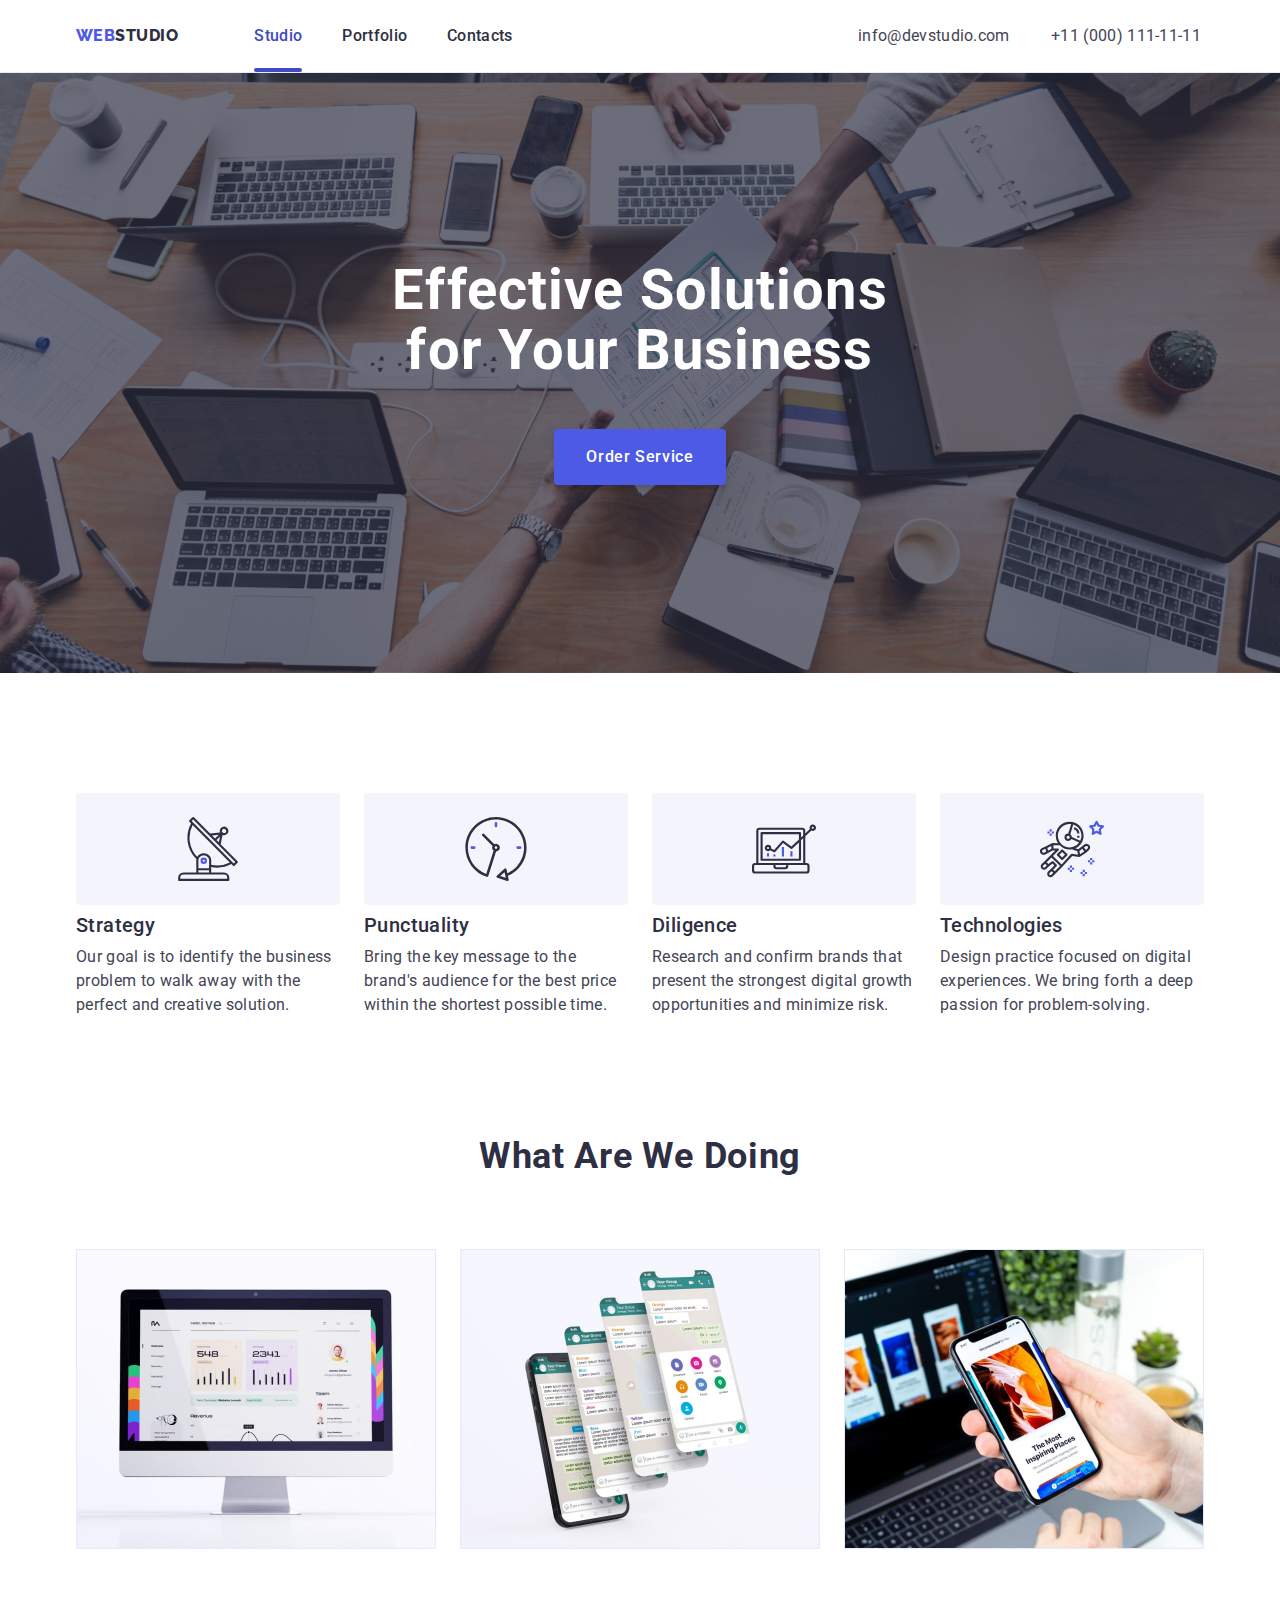
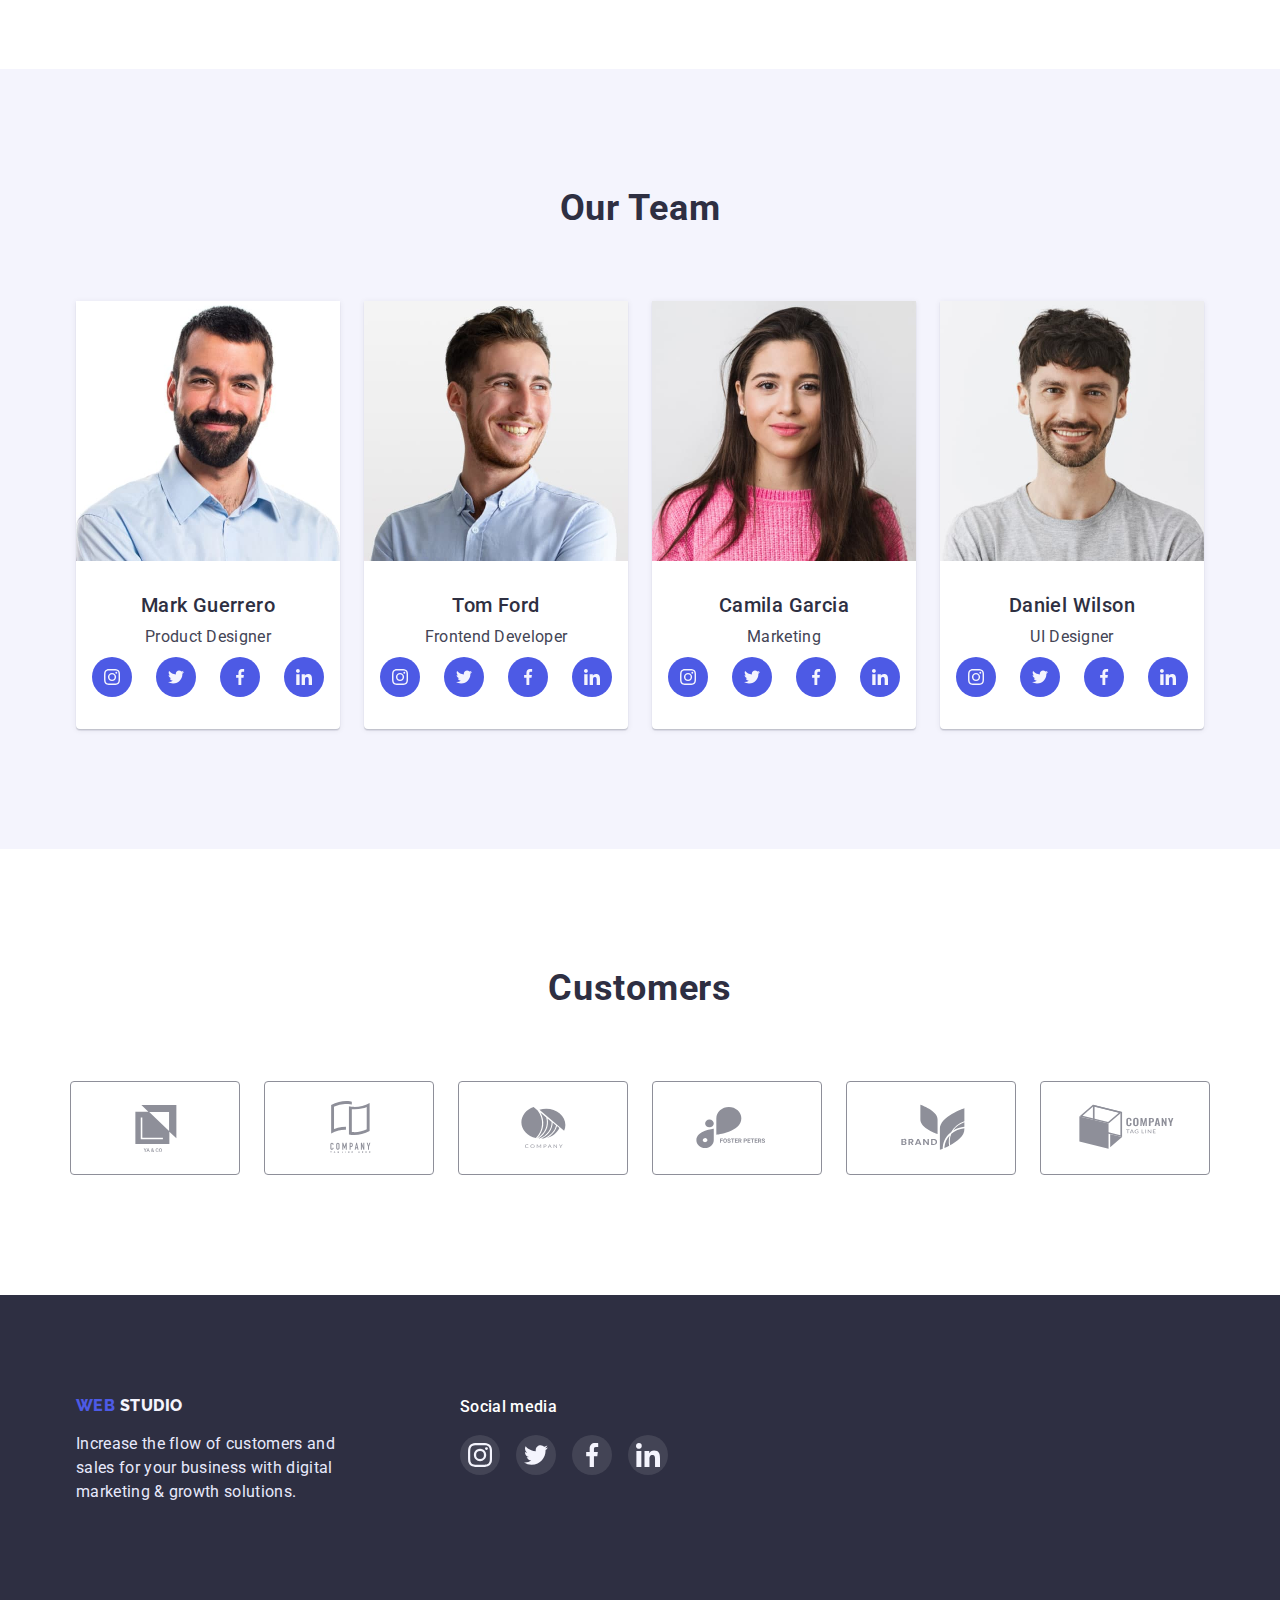
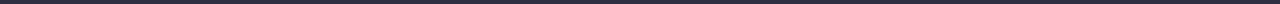
==== index.html @ ffbf8b10 "Initial commit" ====
<!DOCTYPE html>
<html lang="en">
  <head>
    <meta charset="UTF-8" />
    <meta http-equiv="X-UA-Compatible" content="IE=edge" />
    <meta name="viewport" content="width=device-width, initial-scale=1.0" />
    <link
      rel="stylesheet"
      href="https://cdnjs.cloudflare.com/ajax/libs/modern-normalize/1.1.0/modern-normalize.min.css"
    />
    <link rel="stylesheet" href="./css/style.css" />
    <link rel="preconnect" href="https://fonts.googleapis.com" />
    <link rel="preconnect" href="https://fonts.gstatic.com" crossorigin />
    <link
      href="https://fonts.googleapis.com/css2?family=Raleway:ital,wght@0,100;0,200;0,300;0,400;0,500;0,600;0,700;0,800;0,900;1,100;1,200;1,300;1,400;1,500;1,600;1,700;1,800;1,900&display=swap"
      rel="stylesheet"
    />
    <link
      href="https://fonts.googleapis.com/css2?family=Roboto:ital,wght@0,100;0,300;0,400;0,500;0,700;0,900;1,100;1,300;1,400;1,500;1,700;1,900&display=swap"
      rel="stylesheet"
    />
    <title>Site</title>
  </head>

  <body>
    <!-- Header -->
    <header class="header">
      <div class="container nav-address">
        <nav class="menu-nav">
          <a class="logo" href="./index.html">Web<span class="studio-header">Studio</span></a>
          <ul class="list navigation">
            <li><a class="navigation-link current" href="./index.html">Studio</a></li>
            <li>
              <a class="navigation-link" href="./portfolio.html">Portfolio</a>
            </li>
            <li><a class="navigation-link" href="">Contacts</a></li>
          </ul>
        </nav>
        <address class="address">
          <ul class="navigation">
            <li>
              <a class="address-link" href="mailto:info@devstudio.com">info@devstudio.com</a>
            </li>
            <li>
              <a class="address-link" href="tel:+110001111111">+11 (000) 111-11-11</a>
            </li>
          </ul>
        </address>
      </div>
    </header>
    <!-- Main -->
    <main>
      <section class="hero">
        <div class="title-content">
          <h1 class="hero-title">Effective Solutions for Your Business</h1>
          <button class="button-studio" type="button" data-modal-open>Order Service</button>
        </div>
      </section>
      <section class="futures section">
        <div class="container">
          <ul class="future-flex">
            <li class="future-item">
              <div class="future-icon">
                <svg class="future-icon-item" width="64" height="64">
                  <use href="./img/icons.svg#icon-antenna"></use>
                </svg>
              </div>
              <h3 class="future-title">Strategy</h3>
              <p class="future-text">
                Our goal is to identify the business problem to walk away with the perfect and
                creative solution.
              </p>
            </li>
            <li class="future-item">
              <div class="future-icon">
                <svg class="future-icin-item" width="64" height="64">
                  <use href="./img/icons.svg#icon-clock"></use>
                </svg>
              </div>
              <h3 class="future-title">Punctuality</h3>
              <p class="future-text">
                Bring the key message to the brand's audience for the best price within the shortest
                possible time.
              </p>
            </li>
            <li class="future-item">
              <div class="future-icon">
                <svg class="future-icin-item" width="64" height="64">
                  <use href="./img/icons.svg#icon-diagram"></use>
                </svg>
              </div>
              <h3 class="future-title">Diligence</h3>
              <p class="future-text">
                Research and confirm brands that present the strongest digital growth opportunities
                and minimize risk.
              </p>
            </li>
            <li class="future-item">
              <div class="future-icon">
                <svg class="future-icin-item" width="64" height="64">
                  <use href="./img/icons.svg#icon-astronaut"></use>
                </svg>
              </div>
              <h3 class="future-title">Technologies</h3>
              <p class="future-text">
                Design practice focused on digital experiences. We bring forth a deep passion for
                problem-solving.
              </p>
            </li>
          </ul>
        </div>
      </section>
      <section class="about section">
        <div class="container">
          <h2 class="section-title-about">What are we doing</h2>
          <ul class="future-flex">
            <li class="future-flex-content">
              <img width="360" src="./img/monitor.jpg" alt="monitor" />
            </li>
            <li class="future-flex-content">
              <img width="360" src="./img/phone.jpg" alt="phone with screens" />
            </li>
            <li class="future-flex-content">
              <img width="360" src="./img/phone2.jpg" alt="phone on the background of a laptop" />
            </li>
          </ul>
        </div>
      </section>
      <section class="taem section">
        <div class="container">
          <h2 class="section-title-team">Our Team</h2>
          <ul class="future-flex-team">
            <li class="taem-item">
              <img width="264" src="./img/MarkGuerrero.jpg" alt="Photo of Mark Guerrero" />
              <div class="team-item-text">
                <h3 class="team-name">Mark Guerrero</h3>
                <p class="team-text">Product Designer</p>
                <ul class="social-list-icons">
                  <li>
                    <a class="social-link-icon" href="">
                      <svg class="team-icon-item" width="16" height="16">
                        <use href="./img/icons.svg#icon-instagram"></use>
                      </svg>
                    </a>
                  </li>
                  <li>
                    <a class="social-link-icon" href="">
                      <svg class="team-icon-item" width="16" height="16">
                        <use href="./img/icons.svg#icon-twitter"></use>
                      </svg>
                    </a>
                  </li>
                  <li>
                    <a class="social-link-icon" href="">
                      <svg class="team-icon-item" width="16" height="16">
                        <use href="./img/icons.svg#icon-facebook"></use>
                      </svg>
                    </a>
                  </li>
                  <li>
                    <a class="social-link-icon" href="">
                      <svg class="team-icon-item" width="16" height="16">
                        <use href="./img/icons.svg#icon-linkedin"></use>
                      </svg>
                    </a>
                  </li>
                </ul>
              </div>
            </li>
            <li class="taem-item">
              <img width="264" src="./img/TomFord.jpg" alt="Photo of Tom Ford" />
              <div class="team-item-text">
                <h3 class="team-name">Tom Ford</h3>
                <p class="team-text">Frontend Developer</p>
                <ul class="social-list-icons">
                  <li>
                    <a class="social-link-icon" href="">
                      <svg class="team-icon-item" width="16" height="16">
                        <use href="./img/icons.svg#icon-instagram"></use>
                      </svg>
                    </a>
                  </li>
                  <li>
                    <a class="social-link-icon" href="">
                      <svg class="team-icon-item" width="16" height="16">
                        <use href="./img/icons.svg#icon-twitter"></use>
                      </svg>
                    </a>
                  </li>
                  <li>
                    <a class="social-link-icon" href="">
                      <svg class="team-icon-item" width="16" height="16">
                        <use href="./img/icons.svg#icon-facebook"></use>
                      </svg>
                    </a>
                  </li>
                  <li>
                    <a class="social-link-icon" href="">
                      <svg class="team-icon-item" width="16" height="16">
                        <use href="./img/icons.svg#icon-linkedin"></use>
                      </svg>
                    </a>
                  </li>
                </ul>
              </div>
            </li>
            <li class="taem-item">
              <img width="264" src="./img/CamilaGarcia.jpg" alt="Photo of Camila Garcia" />
              <div class="team-item-text">
                <h3 class="team-name">Camila Garcia</h3>
                <p class="team-text">Marketing</p>
                <ul class="social-list-icons">
                  <li>
                    <a class="social-link-icon" href="">
                      <svg class="team-icon-item" width="16" height="16">
                        <use href="./img/icons.svg#icon-instagram"></use>
                      </svg>
                    </a>
                  </li>
                  <li>
                    <a class="social-link-icon" href="">
                      <svg class="team-icon-item" width="16" height="16">
                        <use href="./img/icons.svg#icon-twitter"></use>
                      </svg>
                    </a>
                  </li>
                  <li>
                    <a class="social-link-icon" href="">
                      <svg class="team-icon-item" width="16" height="16">
                        <use href="./img/icons.svg#icon-facebook"></use>
                      </svg>
                    </a>
                  </li>
                  <li>
                    <a class="social-link-icon" href="">
                      <svg class="team-icon-item" width="16" height="16">
                        <use href="./img/icons.svg#icon-linkedin"></use>
                      </svg>
                    </a>
                  </li>
                </ul>
              </div>
            </li>
            <li class="taem-item">
              <img width="264" src="./img/DanielWilson.jpg" alt="Photo of Daniel Wilson" />
              <div class="team-item-text">
                <h3 class="team-name">Daniel Wilson</h3>
                <p class="team-text">UI Designer</p>
                <ul class="social-list-icons">
                  <li>
                    <a class="social-link-icon" href="">
                      <svg class="team-icon-item" width="16" height="16">
                        <use href="./img/icons.svg#icon-instagram"></use>
                      </svg>
                    </a>
                  </li>
                  <li>
                    <a class="social-link-icon" href="">
                      <svg class="team-icon-item" width="16" height="16">
                        <use href="./img/icons.svg#icon-twitter"></use>
                      </svg>
                    </a>
                  </li>
                  <li>
                    <a class="social-link-icon" href="">
                      <svg class="team-icon-item" width="16" height="16">
                        <use href="./img/icons.svg#icon-facebook"></use>
                      </svg>
                    </a>
                  </li>
                  <li>
                    <a class="social-link-icon" href="">
                      <svg class="team-icon-item" width="16" height="16">
                        <use href="./img/icons.svg#icon-linkedin"></use>
                      </svg>
                    </a>
                  </li>
                </ul>
              </div>
            </li>
          </ul>
        </div>
      </section>
      <section class="section">
        <h2 class="section-title-about">Customers</h2>
        <div class="container">
          <ul class="company-list">
            <li class="company-block">
              <a class="company-link" href="" target="_blank">
                <svg class="company-item" width="104" height="56">
                  <use href="./img/icons.svg#icon-ya-co"></use>
                </svg>
              </a>
            </li>
            <li class="company-block">
              <a class="company-link" href="" target="_blank">
                <svg class="company-item" width="104" height="56">
                  <use href="./img/icons.svg#icon-tagline-here"></use>
                </svg>
              </a>
            </li>
            <li class="company-block">
              <a class="company-link" href="" target="_blank">
                <svg class="company-item" width="104" height="56">
                  <use href="./img/icons.svg#icon-company"></use>
                </svg>
              </a>
            </li>
            <li class="company-block">
              <a class="company-link" href="" target="_blank">
                <svg class="company-item" width="104" height="56">
                  <use href="./img/icons.svg#icon-foster-peters"></use>
                </svg>
              </a>
            </li>
            <li class="company-block">
              <a class="company-link" href="" target="_blank">
                <svg class="company-item" width="104" height="56">
                  <use href="./img/icons.svg#icon-brand"></use>
                </svg>
              </a>
            </li>
            <li class="company-block">
              <a class="company-link" href="" target="_blank">
                <svg class="company-item" width="104" height="56">
                  <use href="./img/icons.svg#icon-tag-line"></use>
                </svg>
              </a>
            </li>
          </ul>
        </div>
      </section>
    </main>
    <!-- Footer -->
    <footer class="footer">
      <div class="container footer-content">
        <div>
          <a class="logo-fotter" href="./index.html"
            >Web <span class="studio-footer">Studio</span></a
          >
          <p class="footer-text">
            Increase the flow of customers and sales for your business with digital marketing &
            growth solutions.
          </p>
        </div>
        <div>
          <h3 class="footer-social-text">Social media</h3>
          <ul class="footer-social-list">
            <li class="footer-social-block">
              <a class="footer-social-link" href="">
                <svg class="fotter-social-icon" width="24" height="24">
                  <use href="./img/icons.svg#icon-instagram"></use>
                </svg>
              </a>
            </li>
            <li class="footer-social-block">
              <a class="footer-social-link" href="">
                <svg class="fotter-social-icon" width="24" height="24">
                  <use href="./img/icons.svg#icon-twitter"></use>
                </svg>
              </a>
            </li>
            <li class="footer-social-block">
              <a class="footer-social-link" href="">
                <svg class="fotter-social-icon" width="24" height="24">
                  <use href="./img/icons.svg#icon-facebook"></use>
                </svg>
              </a>
            </li>
            <li class="footer-social-block">
              <a class="footer-social-link" href="">
                <svg class="fotter-social-icon" width="24" height="24">
                  <use href="./img/icons.svg#icon-linkedin"></use>
                </svg>
              </a>
            </li>
          </ul>
        </div>
      </div>
    </footer>
    <div class="backdrop is-hidden" data-modal>
      <div class="modal">
        <button class="modal-btn" type="button" data-modal-close>
          <svg class="modal-icon" width="8" height="8">
            <use href="./img/icons.svg#icon-close"></use>
          </svg>
        </button>
      </div>
    </div>
    <script src="./js/modal.js"></script>
  </body>
</html>
---- css/style.css ----
/* general */
:root {
    --backround-color: #ffffff;
    --logo-color : #4D5AE5;
    --address-future-text-color: #434455;
    --future-title-color: #2E2F42;
    --section-team-color: #F4F4FD;
    --team-name-color: #2E2F42;
    --team-text-color: #434455;
    --footer-text-color: #E7E9FC;
    --portfolio-title-color: #2E2F42;
    --portfolio-text-color: #434455;
    --navigation-link-color: #2E2F42;
    --hero-title-color: #ffffff;
    --accent-color: #404BBF;
    --active-portfolio-border-color: #F4F4FD;
    --portfolio-text-border-color: #E7E9FC;
}


h1,h2,h3,p {
    margin-top: 0;
    margin-bottom: 0;
}

ul,ol,li {
    margin-top: 0;
    margin-bottom: 0;
    padding-left: 0;
    list-style: none;
}

img {
    display: block;
}

body {
    background-color: var(--backround-color);
    font-family: 'Roboto', sans-serif;
    font-size: 16px;
}

a {
    text-decoration: none;
}

button {
    border: 0;
}


.container{
    margin: 0 auto;
    width: 1158px;
    /* outline: 1px solid red; */
    padding: 0 15px;
}

.nav-address {
    display: flex;
}

.address {
    margin-left: auto;
}

.menu-nav {
    display: flex;
    align-items: center;
}

.navigation {
    display: flex;
    align-items: center;
}

.logo {
    padding-top: 24px;
    padding-bottom: 24px;
    margin-right: 76px;
    font-family: 'Raleway', sans-serif;
    font-weight: 800;
    line-height: 1.33;
    letter-spacing: 0.03em;
    text-transform: uppercase;
    color: var(--logo-color);
}

.header {
    border-bottom: 1px solid #E7E9FC;
    box-shadow: 0px 2px 1px rgba(46, 47, 66, 0.08), 
    0px 1px 1px rgba(46, 47, 66, 0.16),
     0px 1px 6px rgba(46, 47, 66, 0.08);
}

.portfolio-info {
    padding-top: 96px;
    padding-bottom: 120px;
}

.studio-header {
    color: #2E2F42;
}

.studio-footer{
    color: #F4F4FD;
}

.navigation-link {
    padding: 24px 0 24px 0;
    font-weight: 500;
    line-height: 1.5;
    letter-spacing: 0.02em;
    color: var(--navigation-link-color);
    display: block;
    transition: color 250ms cubic-bezier(0.4, 0, 0.2, 1);
}

.navigation li {
    margin-right: 40px;
}
.navigation li:last-child{
    margin-right: 0;
}

.navigation-link:hover,
.navigation-link:focus {
    color: #404BBF;
}

.address-link {
    padding: 24px 0 24px 0;
    width: 153px;
    font-style: normal;
    line-height: 1.5;
    letter-spacing: 0.02em;
    color: var(--address-future-text-color);
    display: block;
    transition: color 250ms cubic-bezier(0.4, 0, 0.2, 1);
}

.address-link:hover,
.address-link:focus {
    color: #404BBF;
}

.footer {
    margin: 0 auto;
    background-color: #2E2F42;
    padding-top: 100px;
    padding-bottom: 100px;
}

.logo-fotter {
    font-family: 'Raleway', sans-serif;
    font-weight: 800;
    line-height: 1.33;
    letter-spacing: 0.03em;
    text-transform: uppercase;
    color: var(--logo-color);
    margin-bottom: 16px;
    display: inline-block;
}

.footer-social-text {
    margin-bottom: 16px;
    font-weight: 500;
    font-size: 16px;
    line-height: 1.5;
    letter-spacing: 0.02em;
    color: #FFFFFF;
}


.footer-content {
    display: flex;
    gap: 120px;
}

.footer-social-list {
    display: flex;
    gap: 16px;
}

.footer-social-link {
    display: flex;
    width: 40px;
    height: 40px;
    justify-content: center;
    align-items: center;
    background-color: rgba(255, 255, 255, 0.1);
    border-radius: 50%;
    transition: background-color 250ms cubic-bezier(0.4, 0, 0.2, 1);
}

.footer-social-link:hover,
.footer-social-link:focus {
    background-color: #31D0AA;
}

.footer-text {
    width: 264px;
    line-height: 1.5;
    letter-spacing: 0.02em;
    color: var(--footer-text-color);
}



.current {
    position: relative;
    color: var(--accent-color);
}

.current::after {
    content: '';
    position: absolute;
    bottom: 0;
    left: 0;
    width: 100%;
    height: 4px;
    background-color: #404BBF;
    border-radius: 2px;
}

/* For index.html */

.hero {
    margin: 0 auto;
    padding-top: 188px;
    padding-bottom: 188px;
    background-color: #2E2F42;
    background-image: linear-gradient(rgba(46, 47, 66, 0.7), rgba(46, 47, 66, 0.7)), url(../img/people-office.jpg);
    background-repeat: no-repeat;
    background-position: center;
    background-size: cover;
    max-width: 1440px;
}

.section {
    padding-top: 120px;
    padding-bottom: 120px;
}

.section:nth-child(3) {
    padding-top: 0;
}

.hero-title {
    margin: 0 auto;
    margin-bottom: 48px;
    width: 496px;
    font-size: 56px;
    line-height: 1.07;
    text-align: center;
    letter-spacing: 0.02em;
    color: var(--hero-title-color);
}

.button-studio {
    padding: 16px 32px;
    margin: 0 auto;
    display: block;

    background-color: #4D5AE5;
    box-shadow: 0px 4px 4px rgba(0, 0, 0, 0.15);
    border-radius: 4px;

    font-weight: 500;
    line-height: 1.5;
    letter-spacing: 0.04em;
    color: #FFFFFF;
    cursor: pointer;
    transition: background-color 250ms cubic-bezier(0.4, 0, 0.2, 1);
}

.future-icon {
    display: flex;
    justify-content: center;
    align-items: center;
    width: 264px;
    height: 112px;
    background: #F4F4FD;
    border-radius: 4px;
    margin-bottom: 8px;
}

.future-flex {
    flex-wrap: wrap;
    align-items: center;
    display: flex;
    gap: 24px;
}

.future-flex-content {
    width: 360px;
}


.future-flex-team {
    flex-wrap: wrap;
    align-items: center;
    display: flex;
    gap: 24px;
    margin-bottom: 0;
}

.button-studio:hover,
.button-studio:focus {
    background-color: #404BBF;
}

.future-title {
    margin-bottom: 8px;
    font-weight: 500;
    font-size: 20px;
    line-height: 1.2;
    letter-spacing: 0.02em;
    color: var(--future-title-color);
}



.future-item {
    width: 264px;
}

.future-text {
    line-height: 1.5;
    letter-spacing: 0.02em;
    color: var(--address-future-text-color);
}

.section-title-about {
    margin-bottom: 72px;
    text-align: center;
    font-size: 36px;
    line-height: 1.11;
    letter-spacing: 0.02em;
    text-transform: capitalize;
    color: var(--future-title-color);
}

.section-title-team {
    margin-bottom: 72px;
    text-align: center;
    font-size: 36px;
    line-height: 1.11;
    letter-spacing: 0.02em;
    text-transform: capitalize;
    color: var(--future-title-color);
}

.taem {
    background-color: var(--section-team-color);
    margin: 0 auto;
}

.taem-item {
    box-shadow: 0px 1px 6px rgba(46, 47, 66, 0.08),
        0px 1px 1px rgba(46, 47, 66, 0.16),
        0px 2px 1px rgba(46, 47, 66, 0.08);
    border-radius: 0px 0px 4px 4px;
    background-color: var(--backround-color);
    width: 264px;
}

.team-item-text {
    padding: 32px 16px;
    text-align: center;
}

.team-name {
    font-weight: 500;
    font-size: 20px;
    line-height: 1.2;
    letter-spacing: 0.02em;
    color: var(--team-name-color);
    margin-bottom: 8px;
}

.team-text {
    line-height: 1.5;
    letter-spacing: 0.02em;
    color: var(--team-text-color);
    margin-bottom: 8px;
}

.social-list-icons {
    display: flex;
    justify-content: center;
    align-items: center;
    gap: 24px;
}

.social-link-icon {
    background-color: #4D5AE5;
    border-radius: 50%;
    display: flex;
    width: 40px;
    height: 40px;
    justify-content: center;
    align-items: center;

    transition: background-color 250ms cubic-bezier(0.4, 0, 0.2, 1);
}

.social-link-icon:hover,
.social-link-icon:focus {
    background-color: #404BBF; 
}

.company-list {
    display: flex;
    gap: 24px;
    justify-content: center;
}

.company-link:hover,
.company-link:focus {
    border-color: #404BBF;
}

.company-item {
    fill:#8e8f99;
    transition: fill 250ms cubic-bezier(0.4, 0, 0.2, 1);
}

.company-link:hover .company-item,
.company-link:focus .company-item {
    fill: #404BBF;
}

.company-link {
    display: block;
    border-radius: 4px;
    border: 1px solid #8E8F99;
    padding: 16px 32px;
    outline: transparent;
    transition: border-color 250ms cubic-bezier(0.4, 0, 0.2, 1);
}

/* For portfolio.html */
.visually-hidden{
    position: absolute;
    width: 1px;
    height: 1px;
    margin: -1px;
    border: 0;
    padding: 0;
    
    white-space: nowrap;
    clip-path: inset(100%);
    clip: rect(0 0 0 0);
    overflow: hidden;
}

.nav-address-portfolio {
    display: flex;
}

.button-portfolio {
    background-color: #F4F4FD;
    border: 1px solid #E7E9FC;
    border-radius: 4px;
    display: block;

    font-weight: 500;
    line-height: 1.5;
    letter-spacing: 0.04em;
    
    cursor: pointer;
    min-width: 64px;
    color: #4D5AE5;
    align-items: center;
    padding: 12px 24px;
    transition: color 250ms cubic-bezier(0.4, 0, 0.2, 1), 
                background-color 250ms cubic-bezier(0.4, 0, 0.2, 1), 
                box-shadow 250ms cubic-bezier(0.4, 0, 0.2, 1),
                border 250ms cubic-bezier(0.4, 0, 0.2, 1) ;
}


.button-portfolio:hover,
.button-portfolio:focus {
    box-shadow: 0px 3px 1px rgba(0, 0, 0, 0.1), 0px 2px 1px rgba(0, 0, 0, 0.08), 0px 2px 2px rgba(0, 0, 0, 0.12);
    border-color: #404BBF;
    background-color: #404BBF;
    color: #FFFFFF;
}

.portfolio-img {
    width: 360px;
}

.portfolio-title {
    margin-bottom: 8px;
    font-weight: 500;
    font-size: 20px;
    line-height: 1.2;
    letter-spacing: 0.02em;
    color: var(--portfolio-title-color);
}

.portfolio-text {
    line-height: 1.5;
    letter-spacing: 0.02em;
    color: var(--portfolio-text-color);
}

.button-content {
    display: flex;
}

.button-list {
    display: flex;
    margin: 0 auto;
    align-items: center;
    margin-bottom: 72px;
}

.button-list li {
    margin-right: 24px;
}

.button-list li:last-child {
    margin-right: 0;
}


.portfolio-text-conteiner {
    padding-top: 32px;
    padding-bottom: 32px;
    padding-left: 16px;
    border: 1px solid var(--portfolio-text-border-color);
    border-top: none;
    transition: box-shadow 250ms cubic-bezier(0.4, 0, 0.2, 1);
}


.portfolio-content {
    display: flex;
    flex-wrap: wrap;
    row-gap: 48px;
    column-gap: 24px;
}

.portfolio-box:hover .portfolio-text-conteiner, 
.portfolio-box:focus .portfolio-text-conteiner{
    box-shadow: 0px 1px 6px rgba(46, 47, 66, 0.08), 
    0px 1px 1px rgba(46, 47, 66, 0.16), 
    0px 2px 1px rgba(46, 47, 66, 0.08);
}

.portfolio-box:hover .overlay,
.portfolio-box:focus .overlay {  
    transform: translateY(0);
}

.portfolio-box:hover,
.portfolio-box:focus {
    outline: transparent;
}

.overlay-text {
    padding-top: 40px;
    padding-right: 32px;
    padding-left: 32px;
    line-height: 1.5;
    letter-spacing: 0.02em;
    color: #F4F4FD;
}

.overlay {
    position: absolute;
    top: 0;
    left: 0;
    transform: translateY(100%);
    width: 360px;
    height: 300px;
    backdrop-filter: blur(6px);
    background-color: rgba(76, 89, 230, 0.8);;
    transition: transform 250ms cubic-bezier(0.4, 0, 0.2, 1);
}

.wrapper {
    position: relative;
    overflow: hidden;
}

.portfolio-img:hover .overlay {
    transform: translateY(0);
}

/* Modal */

.backdrop {
    position: fixed;
    top: 0;
    left: 0;
    background-color: rgba(46, 47, 66, 0.4);
    width: 100%;
    height: 100%;
    transition: opacity 250ms linear, visibility 250ms linear;
}

.backdrop.is-hidden {
    visibility: hidden;
    opacity: 0;
    pointer-events: none;
}

.backdrop.is-hidden > .modal {
    transform: translate(-50%,-50%) scale(0.6);
}

.modal {
    position: absolute;
    top: 50%;
    left: 50%;
    transform: translate(-50%, -50%);
    background-color: #FCFCFC;
    max-width: 408px;
    width: 100%;
    height: 576px;
    box-shadow: 0px 1px 1px rgba(0, 0, 0, 0.14), 
    0px 1px 3px rgba(0, 0, 0, 0.12), 
    0px 2px 1px rgba(0, 0, 0, 0.2);
    border-radius: 4px;
    transition: transform 250ms linear;
}


.modal-btn {
    display: flex;
    justify-content: center;
    align-items: center;
    position: absolute;
    border-radius: 50%;
    width: 24px;
    height: 24px;
    top: 24px;
    right: 24px;
    transition: background-color 250ms linear, fill 250ms linear;
}

.modal-btn:hover,
.modal-btn:focus {
    background-color: #9747FF;
    fill: #FFFFFF;
}
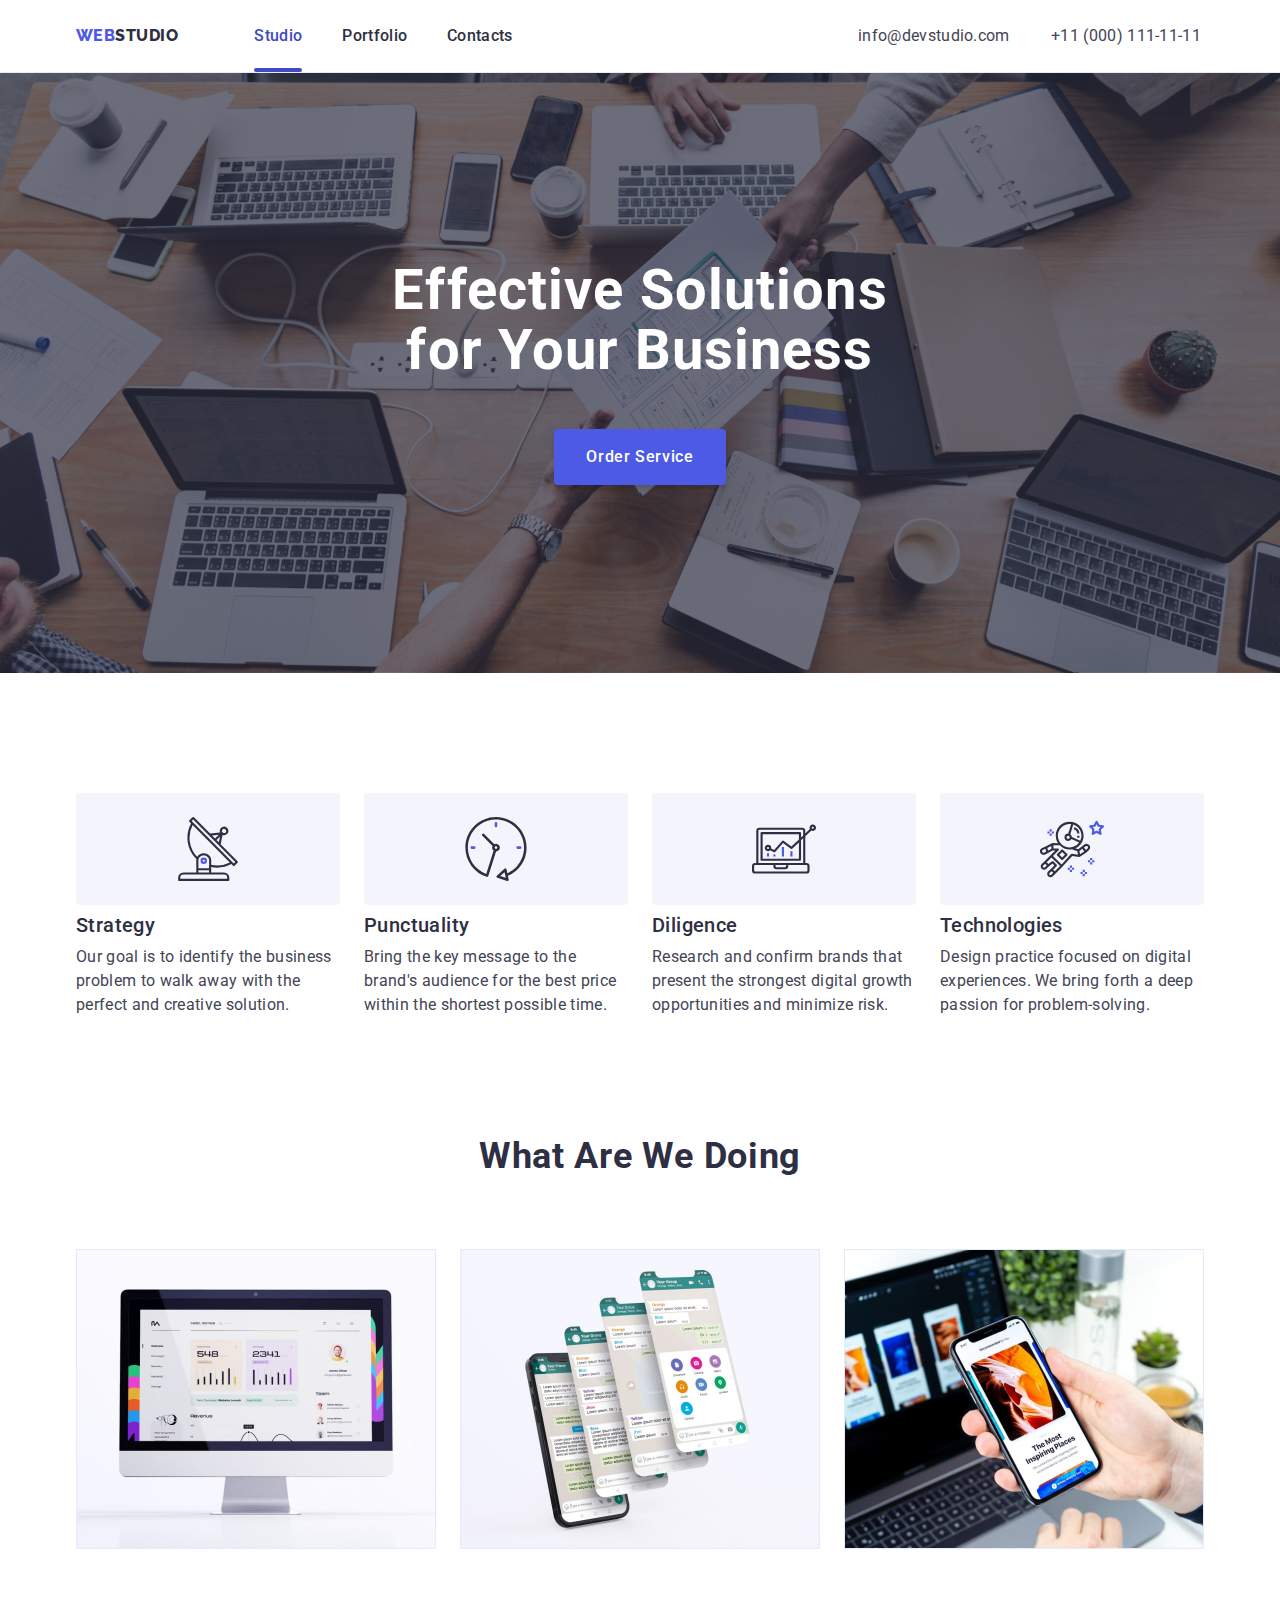
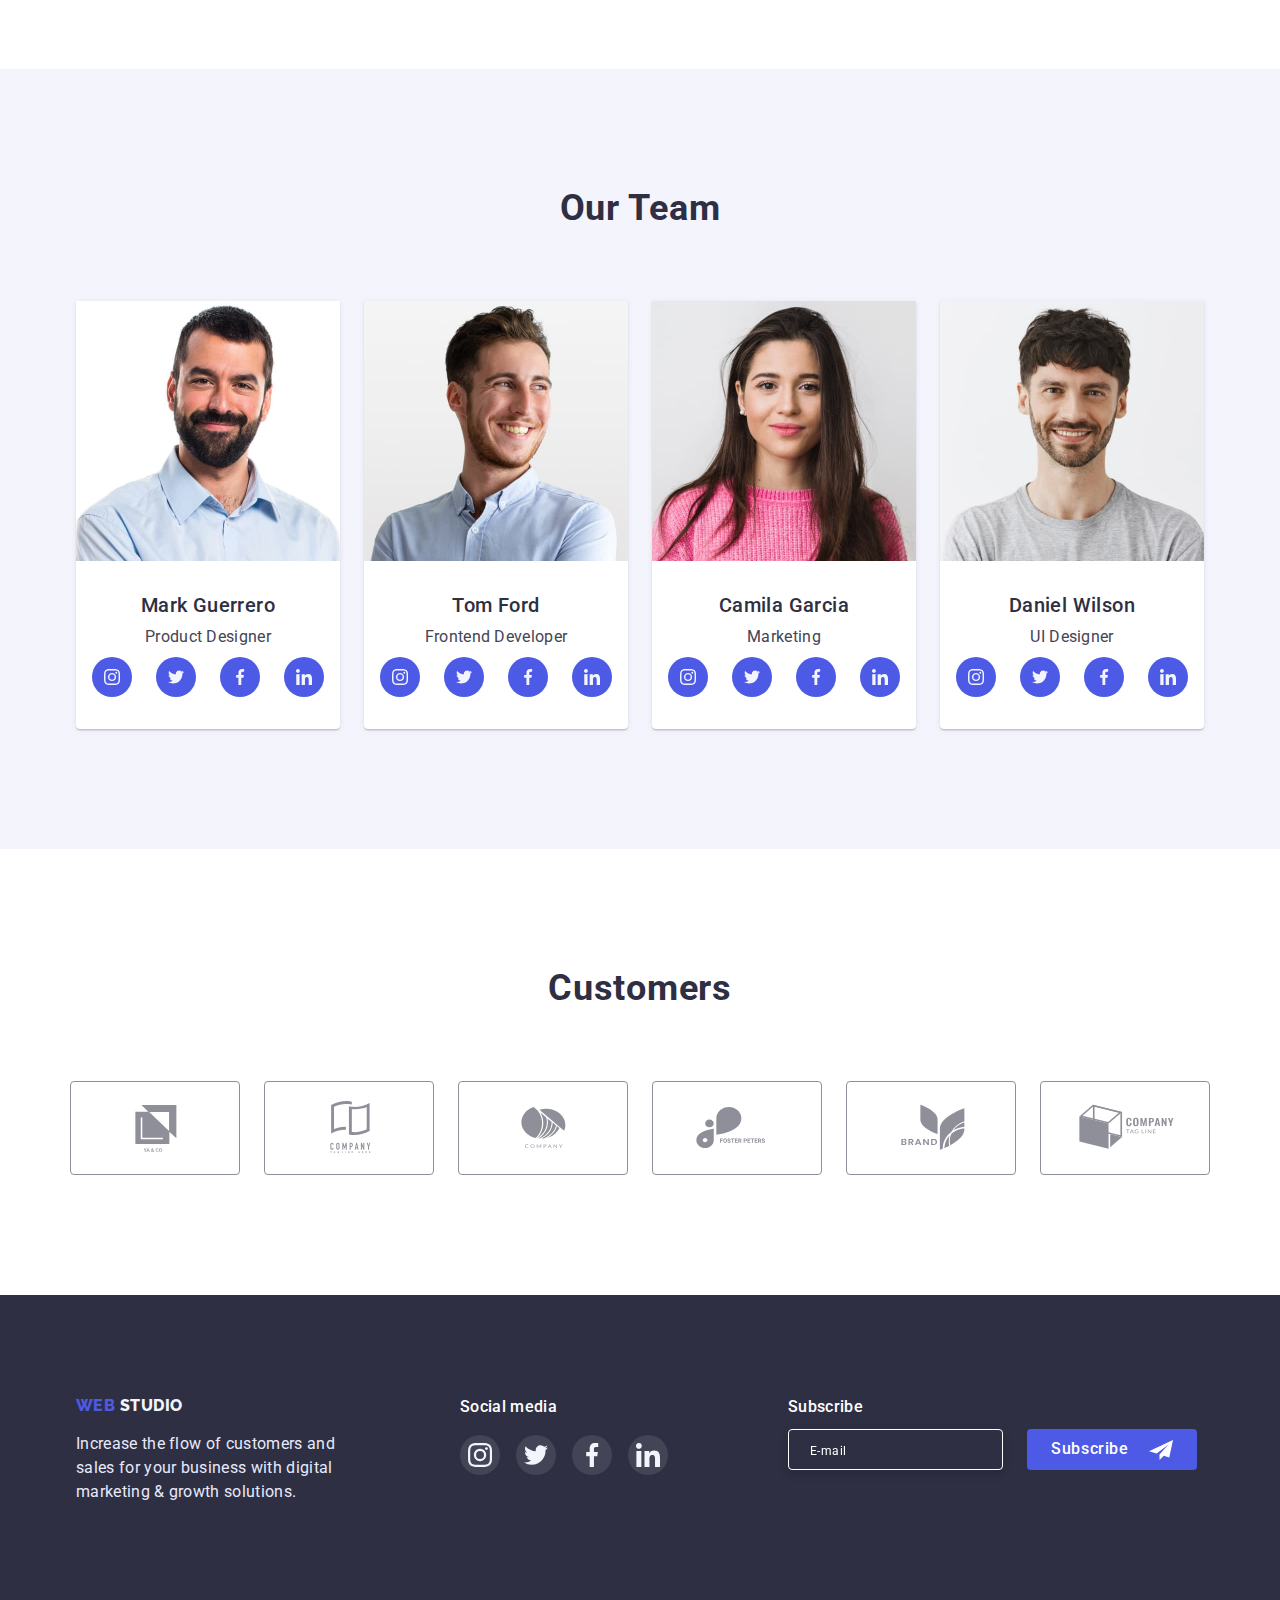
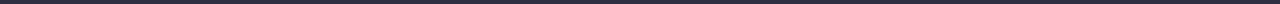
==== commit 450458e0: "hm6-first" ====
--- a/index.html
+++ b/index.html
@@ -376,15 +376,79 @@
             </li>
           </ul>
         </div>
+        <div class="footer-form-block">
+          <form class="footer-form">
+            <h3 class="footer-form-text">Subscribe</h3>
+            <input class="footer-form-input" type="email" placeholder="E-mail" />
+            <button class="footer-form-btn" type="submit"
+              >Subscribe
+              <svg class="submit-icon" width="24" height="24">
+                <use href="./img/icons.svg#icon-telegram"></use>
+              </svg>
+            </button>
+          </form>
+        </div>
       </div>
     </footer>
     <div class="backdrop is-hidden" data-modal>
       <div class="modal">
         <button class="modal-btn" type="button" data-modal-close>
-          <svg class="modal-icon" width="8" height="8">
+          <svg class="modal-icon-close" width="8" height="8">
             <use href="./img/icons.svg#icon-close"></use>
           </svg>
         </button>
+        <form class="modal-form">
+          <strong class="modal-name">Leave your contacts and we will call you back</strong>
+          <div class="modal-group">
+            <label class="modal-lable" for="name">Name</label>
+            <div class="input-wrapper">
+              <input class="modal-input" type="text" id="name" />
+              <svg class="modal-icon" width="18" height="18">
+                <use href="./img/icons.svg#icon-person"></use>
+              </svg>
+            </div>
+          </div>
+          <div class="modal-group">
+            <label class="modal-lable" for="phone">Phone</label>
+            <div class="input-wrapper">
+              <input class="modal-input" type="tel" id="phone" />
+              <svg class="modal-icon" width="18" height="24">
+                <use href="./img/icons.svg#icon-phone"></use>
+              </svg>
+            </div>
+          </div>
+          <div class="modal-group">
+            <label class="modal-lable" for="email">Email</label>
+            <div class="input-wrapper">
+              <input class="modal-input" type="email" id="email" />
+              <svg class="modal-icon" width="18" height="24">
+                <use href="./img/icons.svg#icon-email"></use>
+              </svg>
+            </div>
+          </div>
+          <div class="modal-group">
+            <label class="modal-lable" for="comment">Comment</label>
+            <textarea
+              class="modal-comments"
+              name="comment"
+              id="comment"
+              rows="6"
+              placeholder="Text input"
+            ></textarea>
+          </div>
+          <label class="modal-form-agreement">
+            <input class="visually-hidden modal-form-checkbox" type="checkbox" />
+            <svg class="modal-form-custom-checkbox" width="16" height="16">
+              <use class="checked" href="./img/icons.svg#icon-check"></use>
+              <use class="unchecked" href="./img/icons.svg#icon-uncheck"></use>
+            </svg>
+            <span class="modal-form-agreement-text"
+              >I accept the terms and conditions of the
+              <a class="modal-form-agreement-link" href="">Privacy Policy</a>
+            </span>
+          </label>
+          <button class="modal-form-agreement-btn" type="submit">Send</button>
+        </form>
       </div>
     </div>
     <script src="./js/modal.js"></script>
--- a/css/style.css
+++ b/css/style.css
@@ -48,6 +48,10 @@
     border: 0;
 }
 
+textarea {
+    resize: none;
+}
+
 
 .container{
     margin: 0 auto;
@@ -205,7 +209,81 @@
     color: var(--footer-text-color);
 }
 
-
+.footer-form-block{
+    position: relative;
+    display: flex;
+    align-items: center;
+}
+
+.footer-form {
+    display: flex;
+}
+
+.footer-form-btn {
+    background-color: #4D5AE5;
+    border-radius: 4px;
+    padding: 8px 24px;
+    min-width: 165px;
+
+    font-weight: 500;
+    font-size: 16px;
+    line-height: 1.5;
+    letter-spacing: 0.04em;
+    color: #FFFFFF;
+    transition: background-color 250ms linear;
+}
+
+.footer-form-btn:hover,
+.footer-form-btn:focus {
+    background-color: #404BBF;
+}
+
+.footer-form-text {
+    position: absolute;
+    left: 0;
+    top: 0;
+    font-weight: 500;
+    font-size: 16px;
+    line-height: 1.5;
+    letter-spacing: 0.02em;
+    color: #FFFFFF;
+}
+
+.footer-form-input::placeholder {
+    padding-top: 8px;
+    padding-left: 16px;
+    font-weight: 400;
+    font-size: 12px;
+    line-height: 2;
+    letter-spacing: 0.04em;
+    color: #FFFFFF;
+    transition: color 250ms linear;
+}
+
+.footer-form-input:focus.footer-form-input::placeholder {
+    color: #2E2F42;
+}
+
+
+.footer-form-input {
+    padding-left: 5px;
+    padding-right: 5px;
+    margin-right: 24px;
+    border: 1px solid #FFFFFF;
+    filter: drop-shadow(0px 4px 4px rgba(0, 0, 0, 0.15));
+    border-radius: 4px;
+    background-color: #2E2F42;
+    transition: background-color 250ms linear;
+}
+
+.footer-form-input:focus {
+    background-color: #FFFFFF;
+}
+
+.submit-icon {
+   margin-left: 16px;
+   vertical-align: middle;
+}
 
 .current {
     position: relative;
@@ -219,9 +297,11 @@
     left: 0;
     width: 100%;
     height: 4px;
-    background-color: #404BBF;
+    background-color: var(--accent-color);
     border-radius: 2px;
 }
+
+
 
 /* For index.html */
 
@@ -622,7 +702,7 @@
     background-color: #FCFCFC;
     max-width: 408px;
     width: 100%;
-    height: 576px;
+    height: 584px;
     box-shadow: 0px 1px 1px rgba(0, 0, 0, 0.14), 
     0px 1px 3px rgba(0, 0, 0, 0.12), 
     0px 2px 1px rgba(0, 0, 0, 0.2);
@@ -646,6 +726,163 @@
 
 .modal-btn:hover,
 .modal-btn:focus {
-    background-color: #9747FF;
+    background-color: #404BBF;
     fill: #FFFFFF;
-}+}
+
+.modal-name {
+    display: block;
+    line-height: 1.5;
+    text-align: center;
+    letter-spacing: 0.02em;
+    color: #2E2F42;
+    font-weight: 500;
+    padding-top: 72px;
+    padding-right: 24px;
+    padding-left: 24px;
+    margin-bottom: 16px;
+}
+
+.modal-lable {
+    font-weight: 400;
+    font-size: 12px;
+    line-height: 1.16;
+    letter-spacing: 0.04em;
+    color: #8E8F99;
+}
+
+.modal-comments {
+    border: 1px solid rgba(46, 47, 66, 0.2);
+    border-radius: 4px;
+    width: 100%;
+    padding-top: 8px;
+    padding-left: 16px;
+    padding-right: 16px;
+    outline: transparent;
+    transition: border-color 250ms linear;
+}
+
+.modal-comments::placeholder {
+    font-weight: 400;
+    font-size: 12px;
+    line-height: 1.16;
+    letter-spacing: 0.04em;
+    color: rgba(46, 47, 66, 0.4);
+}
+
+.modal-comments:focus {
+    border-color: #4D5AE5;
+}
+
+.modal-group {
+    display: flex;
+    flex-direction: column;
+    gap: 4px;
+    padding-left: 24px;
+    padding-right: 24px;
+}
+
+.modal-group:not(:last-child) {
+    margin-bottom: 8px;
+}
+
+.modal-group:last-child {
+    margin-bottom: 16px;
+}
+
+.modal-input {
+    border: 1px solid rgba(46, 47, 66, 0.2);
+    border-radius: 4px;
+    width: 100%;
+    height: 40px;
+    padding-left: 38px;
+    padding-right: 5px;
+    font-size: 14px;
+    outline: transparent;
+    transition: border-color 250ms linear;
+}
+
+.modal-input:focus {
+    border-color: #4D5AE5;
+}
+
+.input-wrapper {
+    position: relative;
+}
+
+.modal-icon {
+    position: absolute;
+    top: 50%;
+    transform: translateY(-50%);
+    left: 16px;
+    fill: #2E2F42;
+    transition: fill 250ms linear;
+}
+.modal-input:focus+.modal-icon {
+    fill: #4D5AE5;
+}
+
+/* Checkbox */
+
+
+.modal-form-agreement {
+    display: flex;
+    align-items: center;
+    padding-left: 24px;
+    gap: 10px;
+    margin-bottom: 24px;
+    
+}
+
+.checked {
+    fill: #4D5AE5;
+    opacity: 0;
+    transition: opacity 250ms linear;
+}
+
+.modal-form-checkbox:checked+.modal-form-custom-checkbox>.checked {
+    opacity: 1;
+}
+
+.unchecked {
+    opacity: 1;
+    transition: opacity 250ms linear;
+}
+
+.modal-form-checkbox:checked+.modal-form-custom-checkbox>.unchecked {
+    opacity: 0;
+}
+
+.modal-form-agreement-text {
+    font-weight: 400;
+    font-size: 12px;
+    line-height: 1.6;
+    letter-spacing: 0.04em;
+    color: #8E8F99;
+}
+
+.modal-form-agreement-link {
+    color: #4D5AE5;
+    text-decoration: underline;
+}
+
+.modal-form-agreement-btn {
+    display: block;
+    margin: 0 auto;
+    padding: 16px 32px;
+    min-width: 169px;
+    font-weight: 500;
+    font-size: 16px;
+    line-height: 1.5;
+    letter-spacing: 0.04em;
+    color: #FFFFFF;
+    background-color: #4D5AE5;
+    box-shadow: 0px 4px 4px rgba(0, 0, 0, 0.15);
+    border-radius: 4px;
+    transition: background-color 250ms linear;
+}
+
+.modal-form-agreement-btn:hover,
+.modal-form-agreement-btn:focus {
+    background-color: #404BBF;
+}
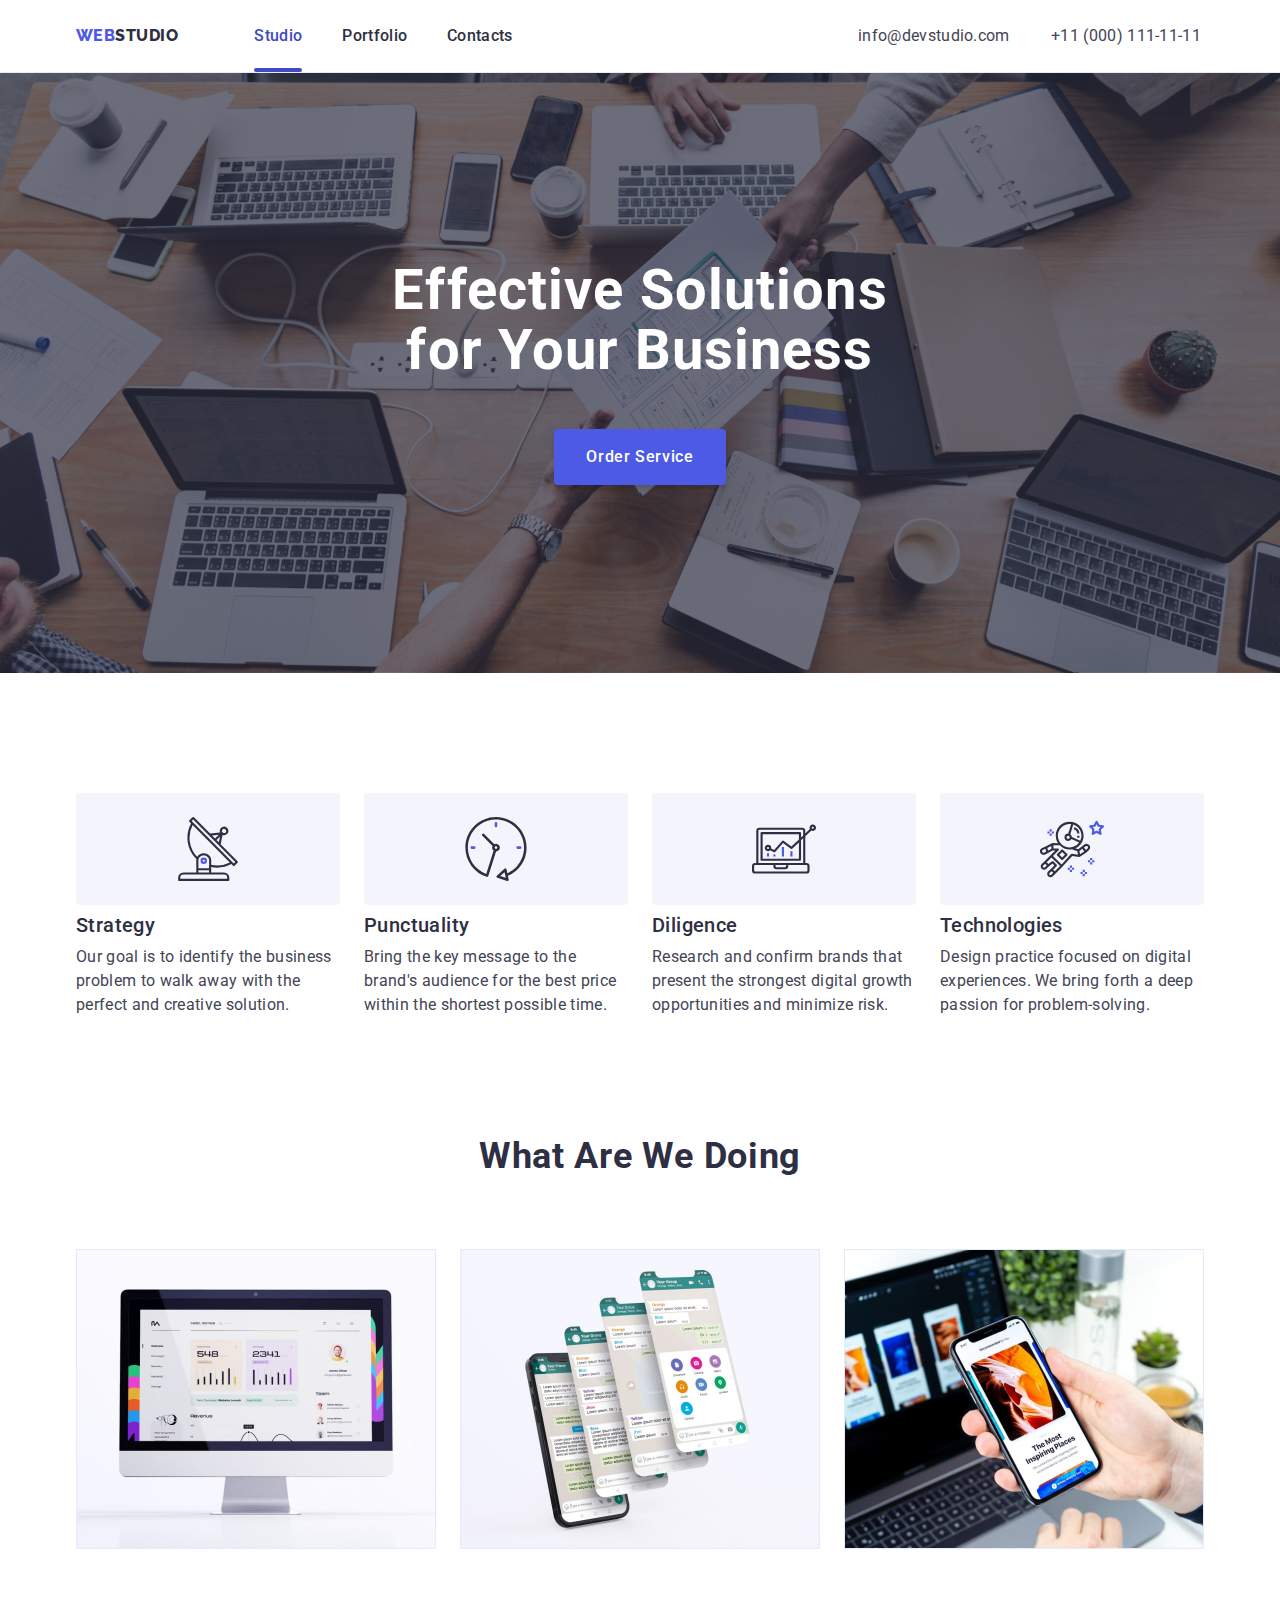
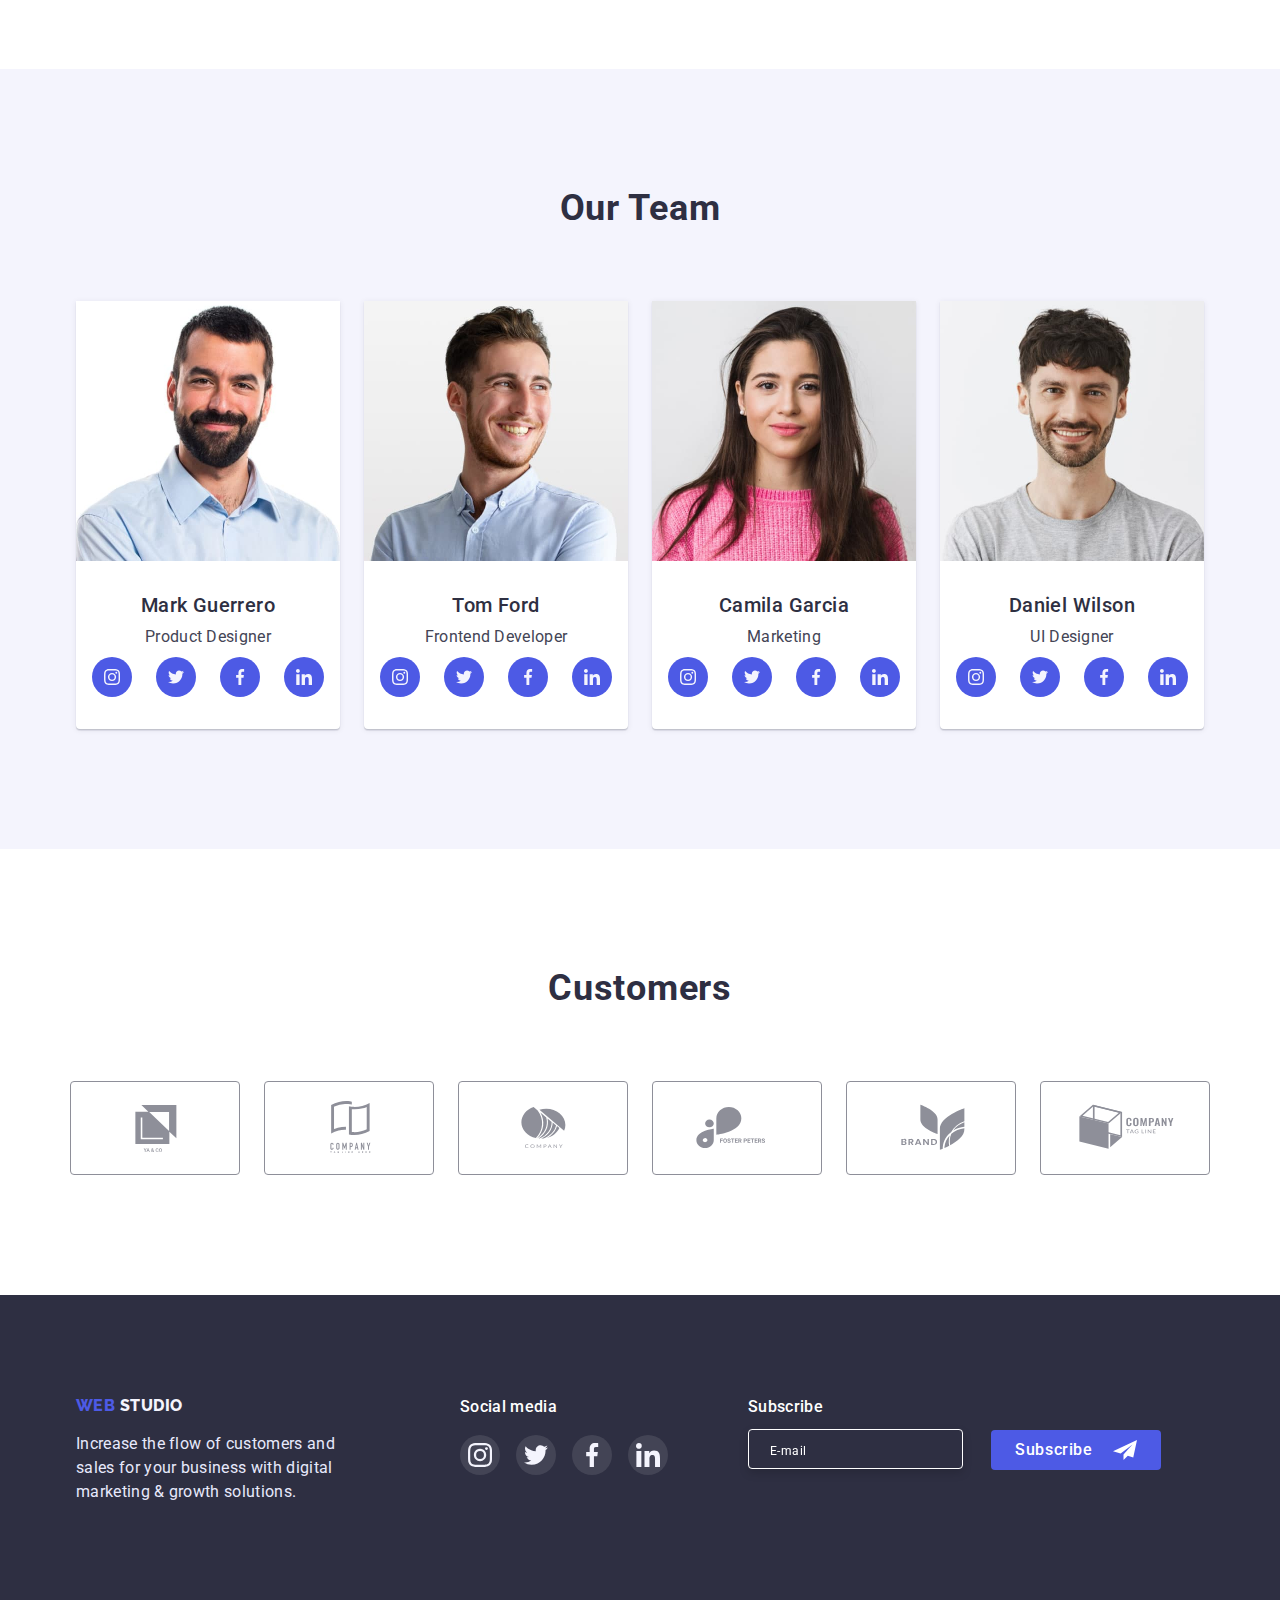
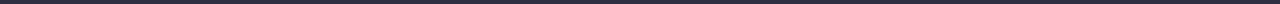
==== commit a8293cd9: "hm6-2" ====
--- a/index.html
+++ b/index.html
@@ -334,7 +334,7 @@
     <!-- Footer -->
     <footer class="footer">
       <div class="container footer-content">
-        <div>
+        <div class="footer-content-item">
           <a class="logo-fotter" href="./index.html"
             >Web <span class="studio-footer">Studio</span></a
           >
@@ -343,7 +343,7 @@
             growth solutions.
           </p>
         </div>
-        <div>
+        <div class="footer-content-item">
           <h3 class="footer-social-text">Social media</h3>
           <ul class="footer-social-list">
             <li class="footer-social-block">
@@ -376,16 +376,18 @@
             </li>
           </ul>
         </div>
-        <div class="footer-form-block">
+        <div class="footer-form-block footer-content-item">
           <form class="footer-form">
             <h3 class="footer-form-text">Subscribe</h3>
-            <input class="footer-form-input" type="email" placeholder="E-mail" />
-            <button class="footer-form-btn" type="submit"
-              >Subscribe
-              <svg class="submit-icon" width="24" height="24">
-                <use href="./img/icons.svg#icon-telegram"></use>
-              </svg>
-            </button>
+            <div class="footer-mail-area">
+              <input class="footer-form-input" type="email" placeholder="E-mail" />
+              <button class="footer-form-btn" type="submit"
+                >Subscribe
+                <svg class="submit-icon" width="24" height="24">
+                  <use href="./img/icons.svg#icon-telegram"></use>
+                </svg>
+              </button>
+            </div>
           </form>
         </div>
       </div>
--- a/css/style.css
+++ b/css/style.css
@@ -178,8 +178,8 @@
 
 .footer-content {
     display: flex;
-    gap: 120px;
-}
+}
+
 
 .footer-social-list {
     display: flex;
@@ -215,8 +215,24 @@
     align-items: center;
 }
 
+.footer-content-item {
+    margin-right: 120px;
+}
+
+.footer-content-item:nth-child(2) {
+    margin-right: 80px;
+}
+
+.footer-content-item:last-child {
+    margin-right: 0;
+}
+
 .footer-form {
     display: flex;
+}
+
+.footer-mail-area {
+    vertical-align: middle;
 }
 
 .footer-form-btn {
@@ -266,6 +282,7 @@
 
 
 .footer-form-input {
+    height: 40px;
     padding-left: 5px;
     padding-right: 5px;
     margin-right: 24px;
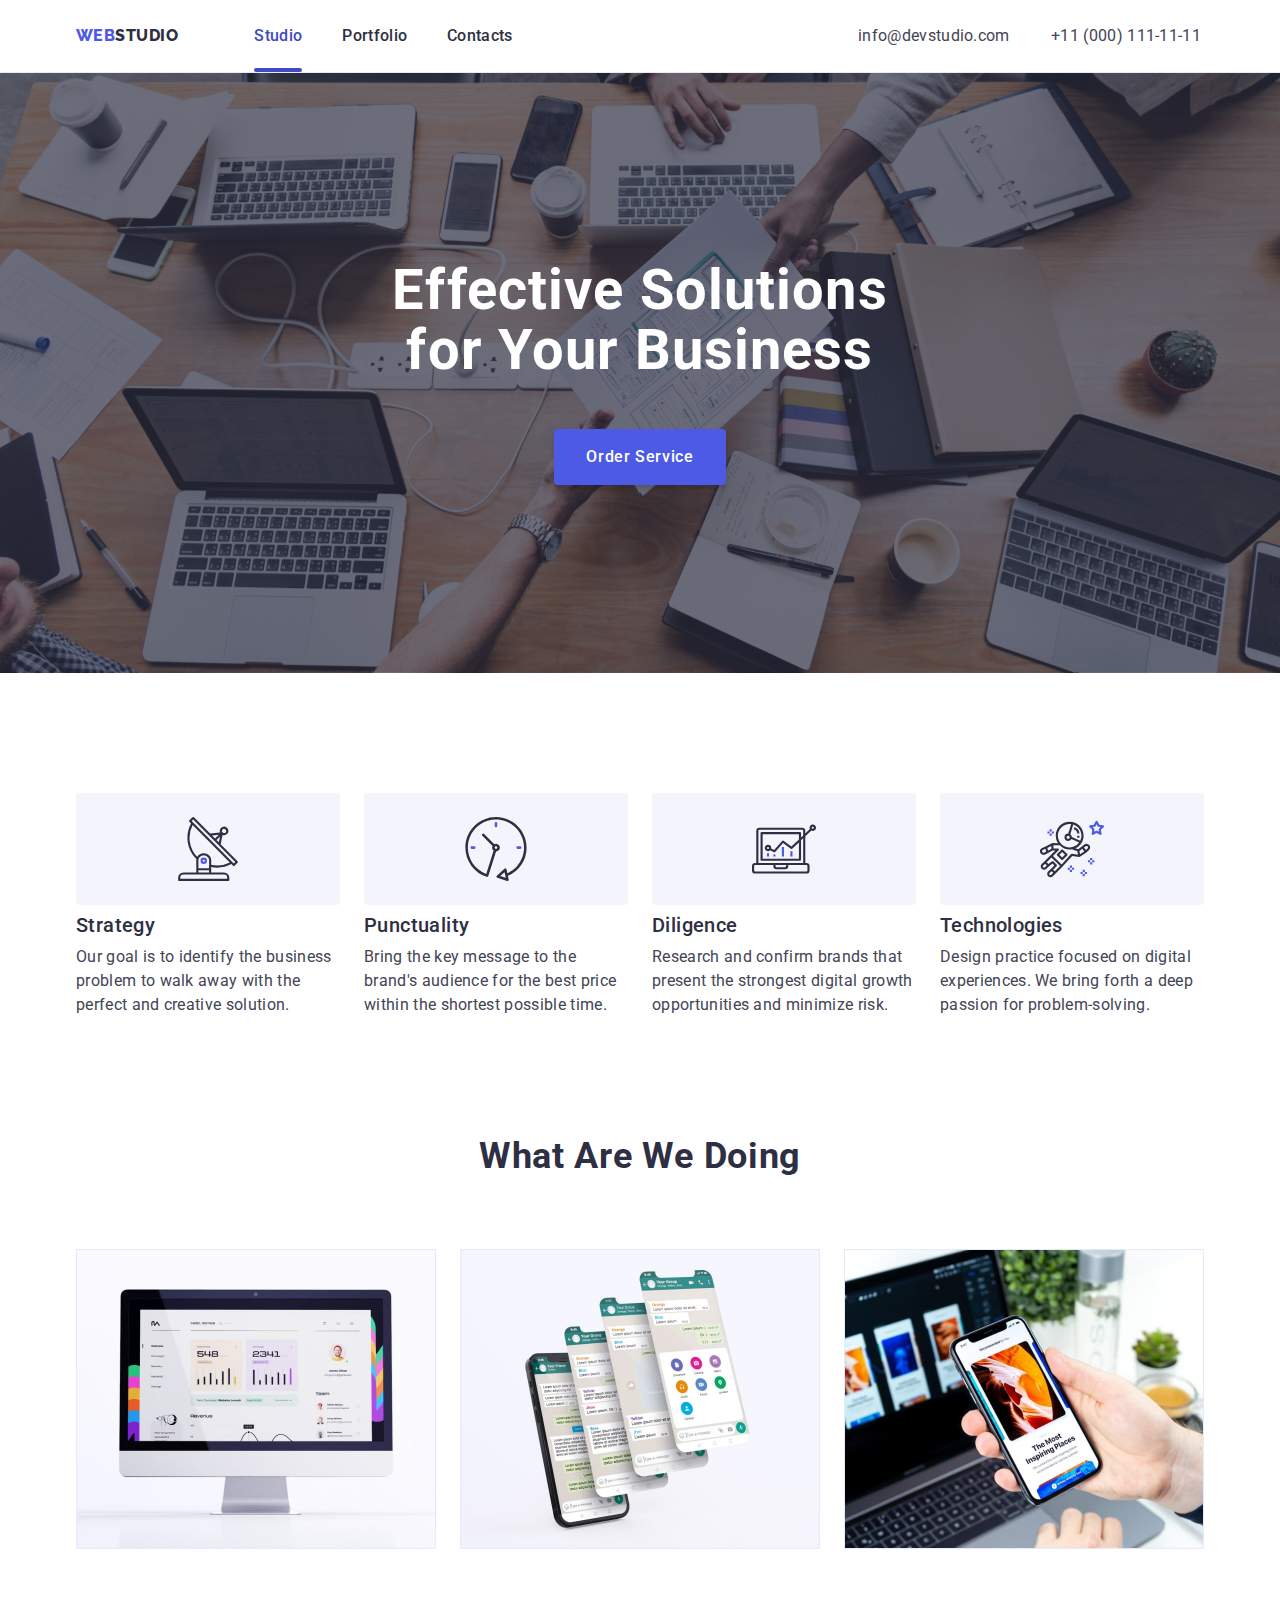
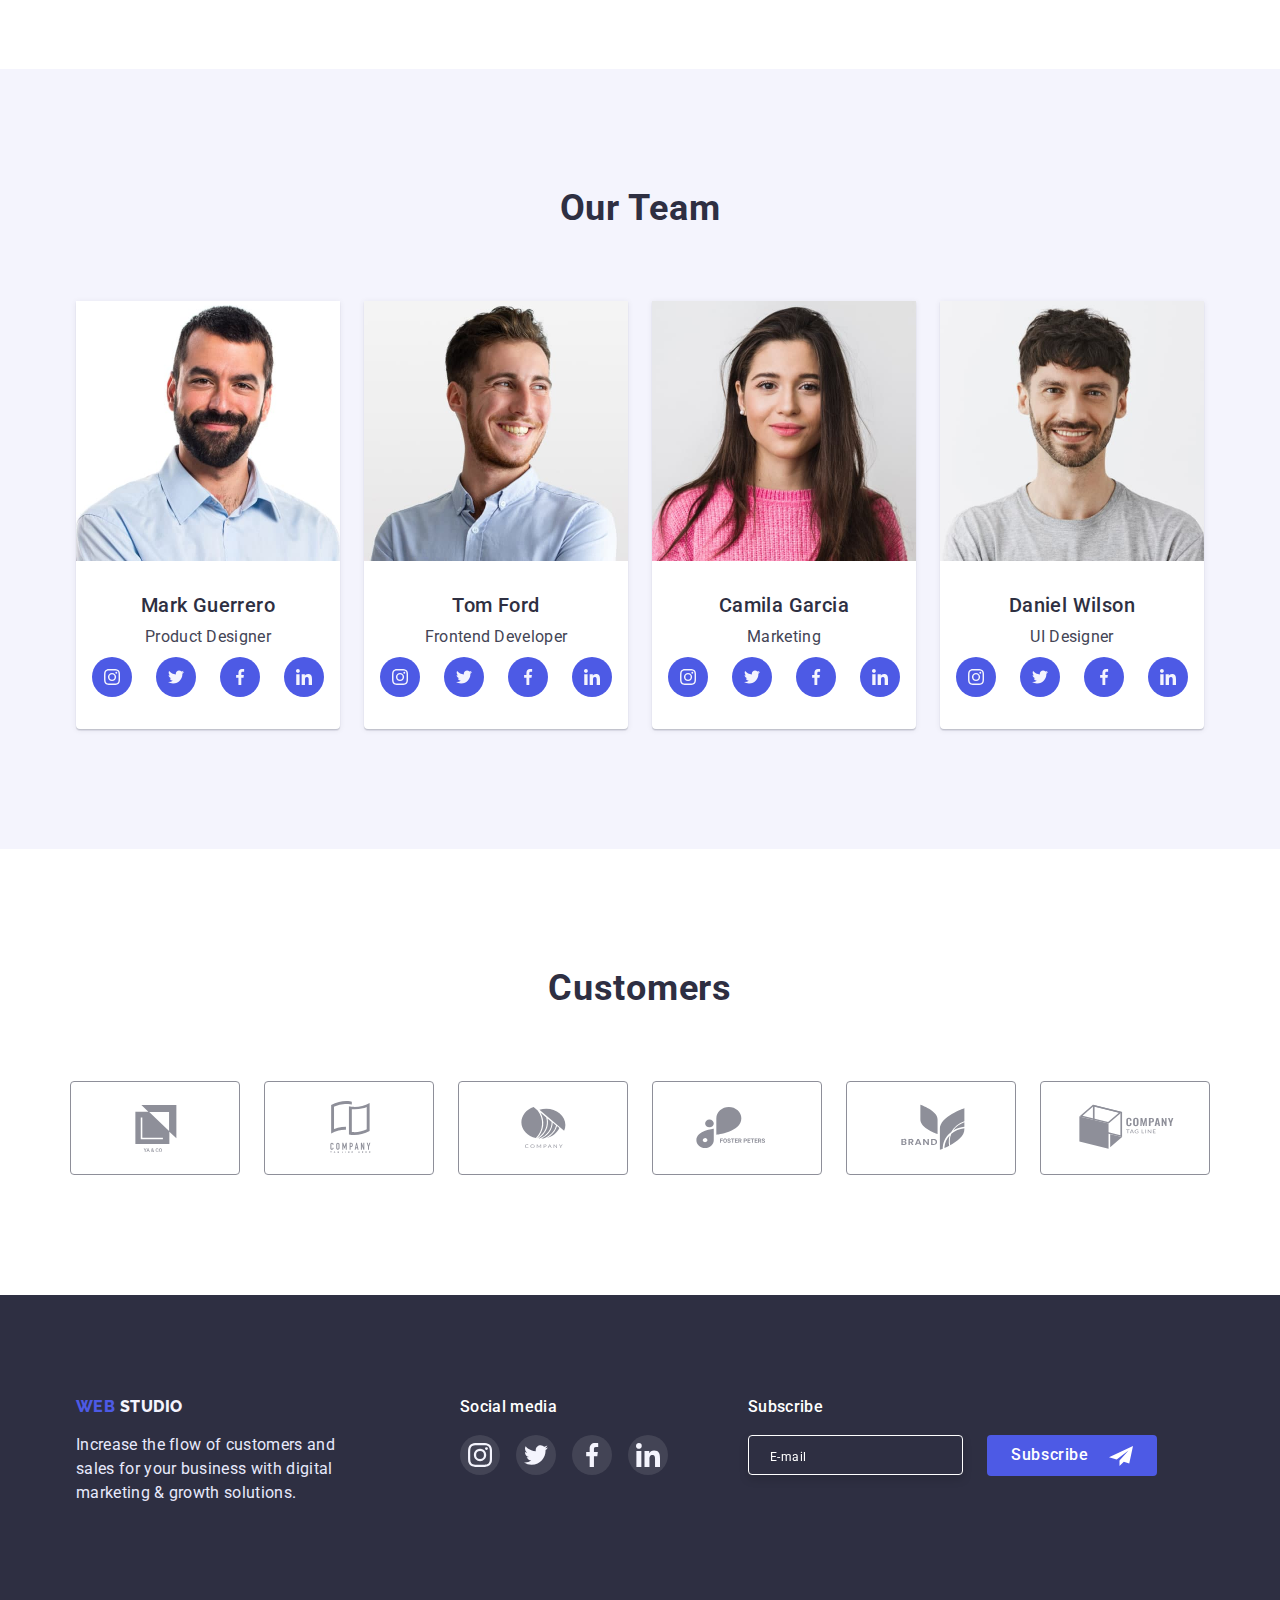
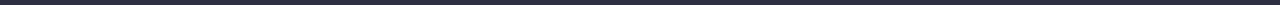
==== commit ea9bc9de: "hm6-3" ====
--- a/index.html
+++ b/index.html
@@ -377,17 +377,15 @@
           </ul>
         </div>
         <div class="footer-form-block footer-content-item">
+          <h3 class="footer-social-text">Subscribe</h3>
           <form class="footer-form">
-            <h3 class="footer-form-text">Subscribe</h3>
-            <div class="footer-mail-area">
-              <input class="footer-form-input" type="email" placeholder="E-mail" />
-              <button class="footer-form-btn" type="submit"
-                >Subscribe
-                <svg class="submit-icon" width="24" height="24">
-                  <use href="./img/icons.svg#icon-telegram"></use>
-                </svg>
-              </button>
-            </div>
+            <input class="footer-form-input" type="email" placeholder="E-mail" />
+            <button class="footer-form-btn" type="submit"
+              >Subscribe
+              <svg class="submit-icon" width="24" height="24">
+                <use href="./img/icons.svg#icon-telegram"></use>
+              </svg>
+            </button>
           </form>
         </div>
       </div>
--- a/css/style.css
+++ b/css/style.css
@@ -178,6 +178,7 @@
 
 .footer-content {
     display: flex;
+    align-items: baseline;
 }
 
 
@@ -209,11 +210,6 @@
     color: var(--footer-text-color);
 }
 
-.footer-form-block{
-    position: relative;
-    display: flex;
-    align-items: center;
-}
 
 .footer-content-item {
     margin-right: 120px;
@@ -254,16 +250,6 @@
     background-color: #404BBF;
 }
 
-.footer-form-text {
-    position: absolute;
-    left: 0;
-    top: 0;
-    font-weight: 500;
-    font-size: 16px;
-    line-height: 1.5;
-    letter-spacing: 0.02em;
-    color: #FFFFFF;
-}
 
 .footer-form-input::placeholder {
     padding-top: 8px;
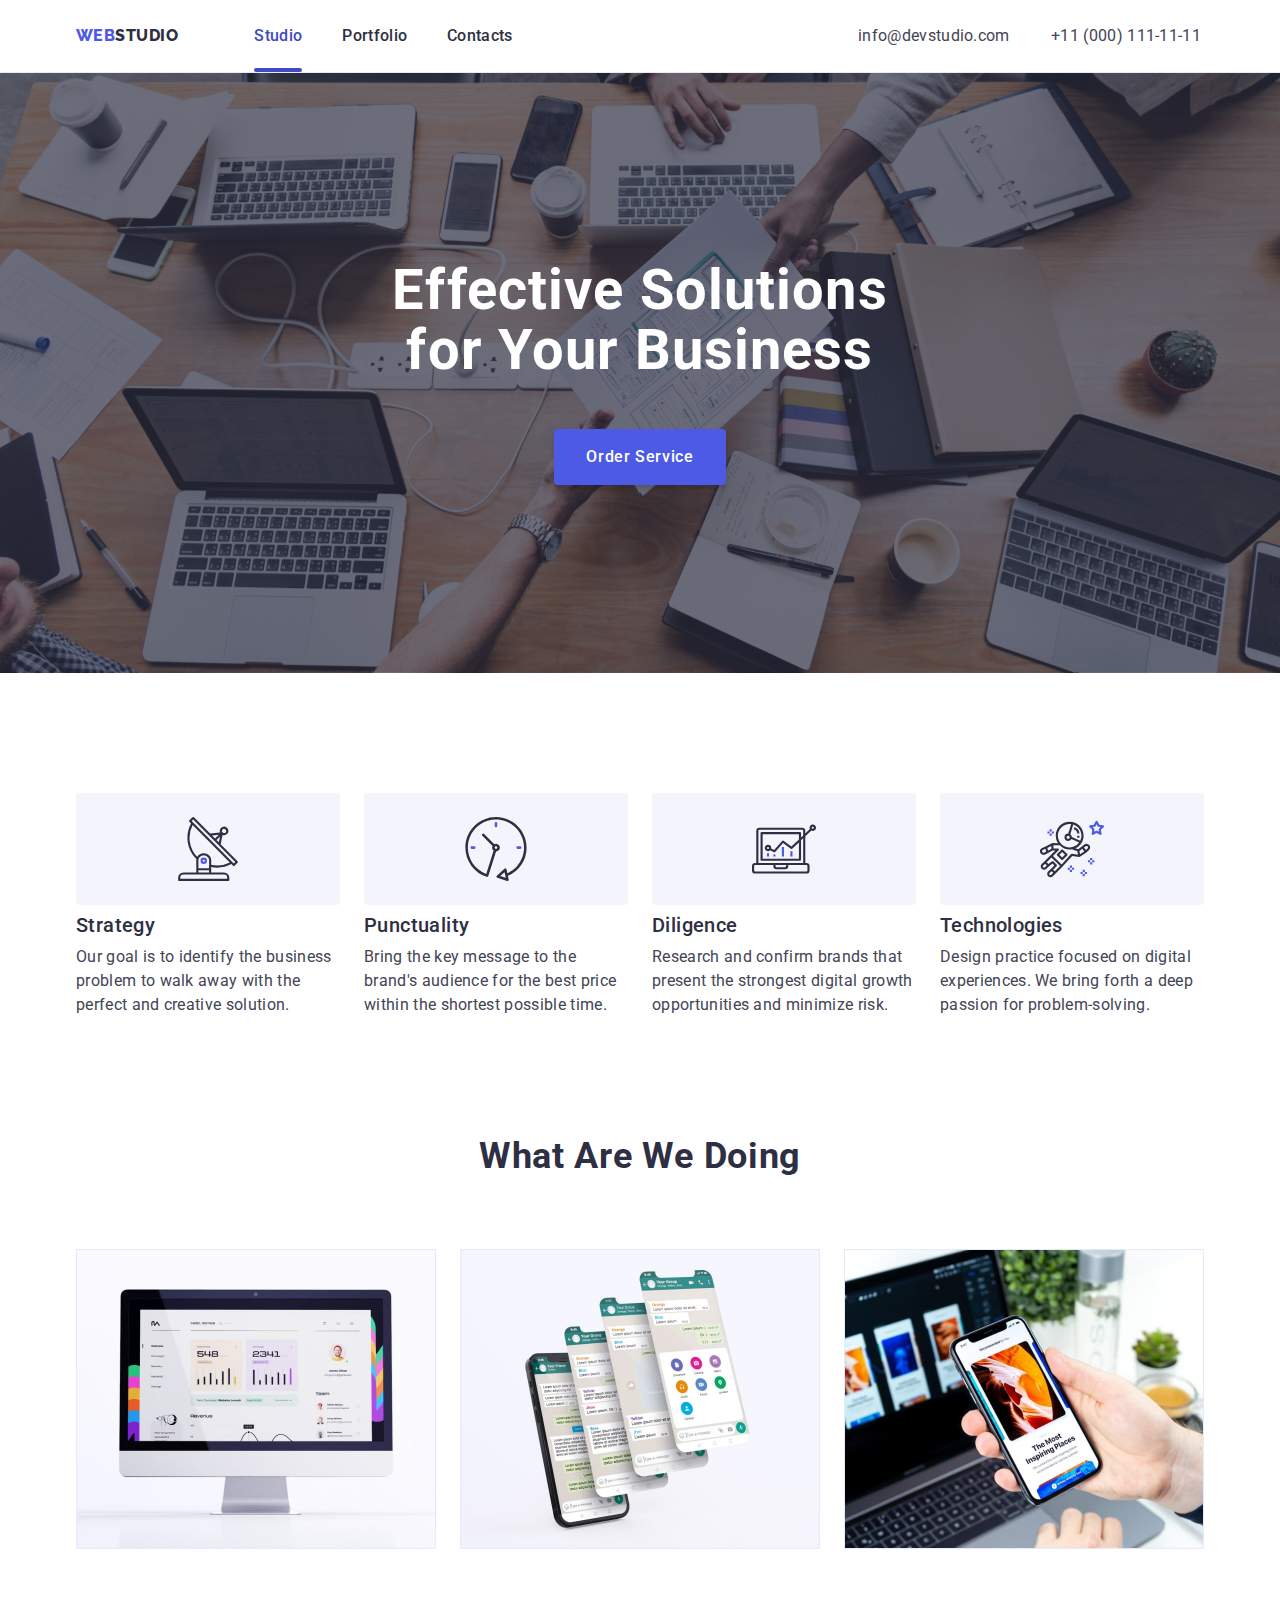
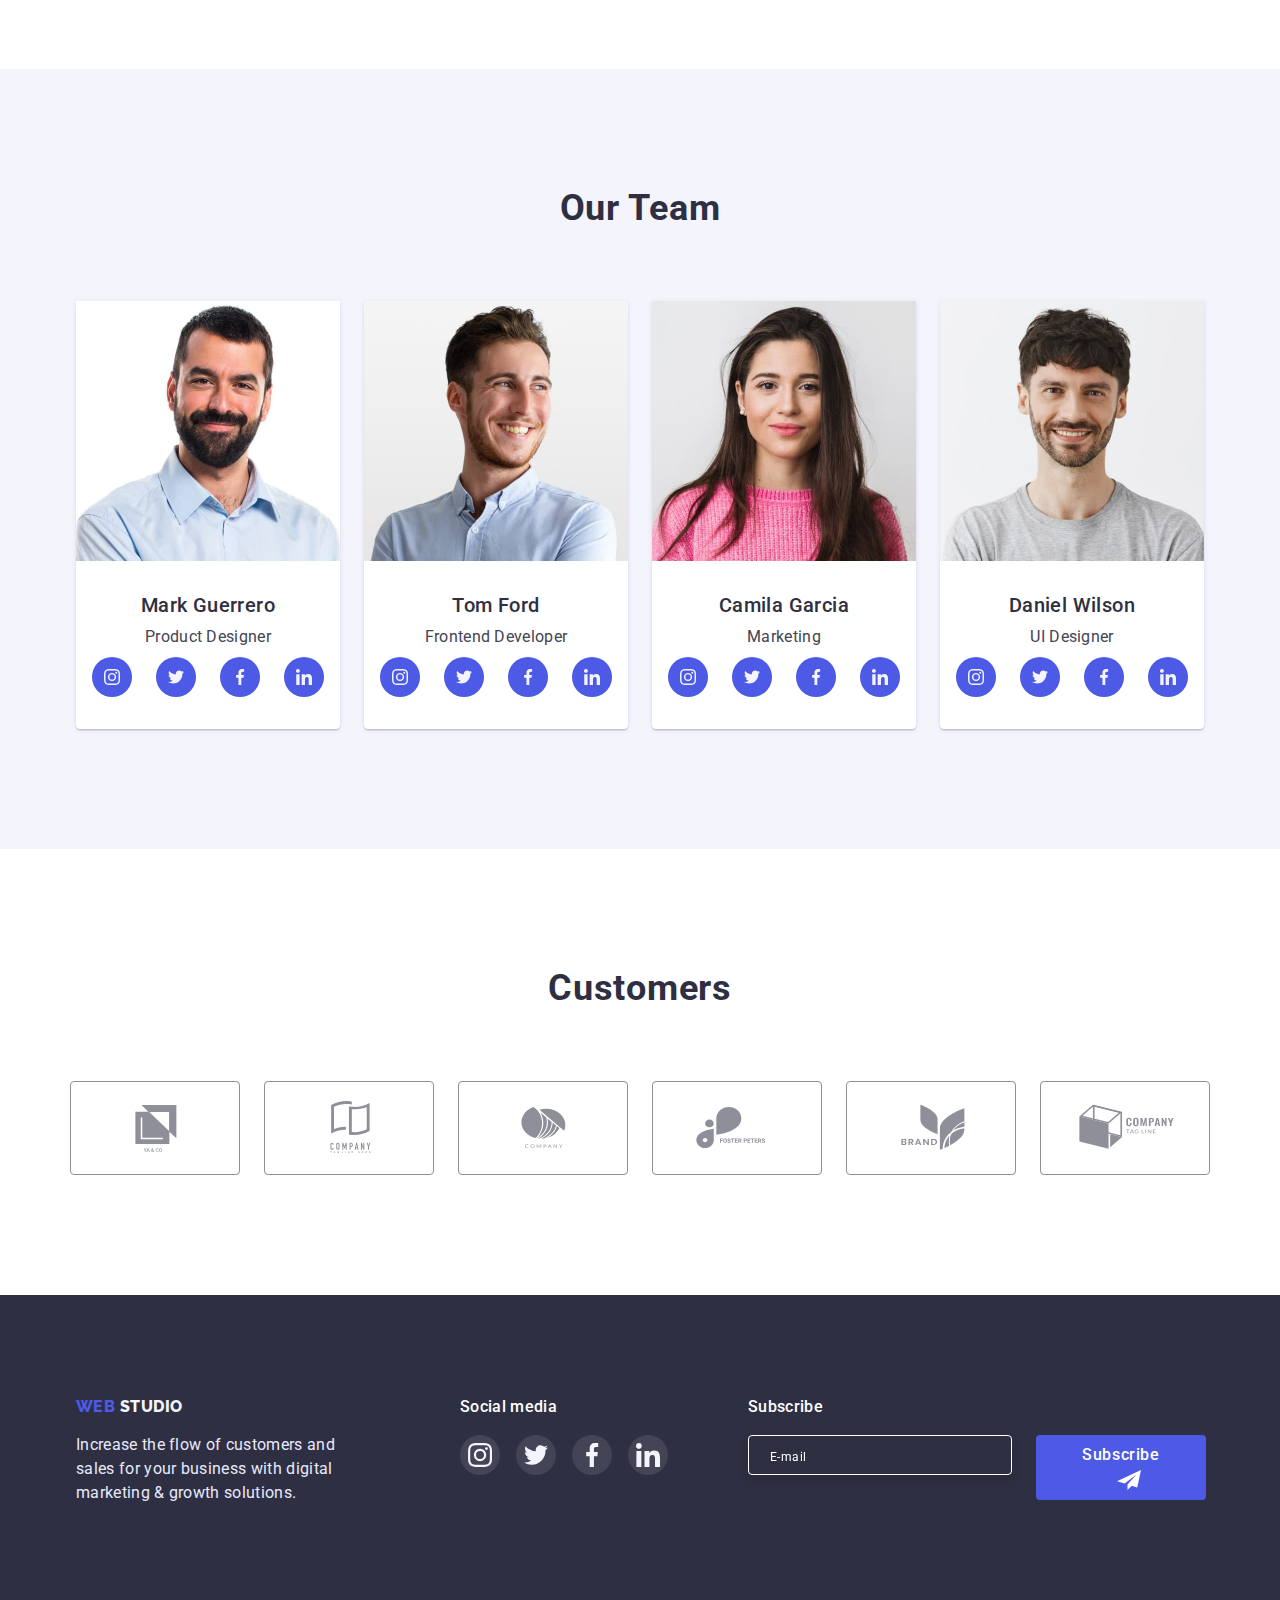
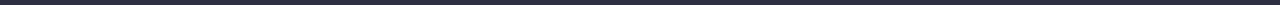
==== commit 79ede3bd: "hm-6-last" ====
--- a/index.html
+++ b/index.html
@@ -376,10 +376,10 @@
             </li>
           </ul>
         </div>
-        <div class="footer-form-block footer-content-item">
+        <div class="footer-content-item">
           <h3 class="footer-social-text">Subscribe</h3>
           <form class="footer-form">
-            <input class="footer-form-input" type="email" placeholder="E-mail" />
+            <input class="footer-form-input" type="email" name="email" placeholder="E-mail" />
             <button class="footer-form-btn" type="submit"
               >Subscribe
               <svg class="submit-icon" width="24" height="24">
@@ -402,7 +402,7 @@
           <div class="modal-group">
             <label class="modal-lable" for="name">Name</label>
             <div class="input-wrapper">
-              <input class="modal-input" type="text" id="name" />
+              <input class="modal-input" type="text" name="name" id="name" />
               <svg class="modal-icon" width="18" height="18">
                 <use href="./img/icons.svg#icon-person"></use>
               </svg>
@@ -411,7 +411,7 @@
           <div class="modal-group">
             <label class="modal-lable" for="phone">Phone</label>
             <div class="input-wrapper">
-              <input class="modal-input" type="tel" id="phone" />
+              <input class="modal-input" type="tel" name="phone" id="phone" />
               <svg class="modal-icon" width="18" height="24">
                 <use href="./img/icons.svg#icon-phone"></use>
               </svg>
@@ -420,7 +420,7 @@
           <div class="modal-group">
             <label class="modal-lable" for="email">Email</label>
             <div class="input-wrapper">
-              <input class="modal-input" type="email" id="email" />
+              <input class="modal-input" type="email" name="email" id="email" />
               <svg class="modal-icon" width="18" height="24">
                 <use href="./img/icons.svg#icon-email"></use>
               </svg>
--- a/css/style.css
+++ b/css/style.css
@@ -232,11 +232,13 @@
 }
 
 .footer-form-btn {
+    display: block;
     background-color: #4D5AE5;
     border-radius: 4px;
     padding: 8px 24px;
-    min-width: 165px;
-
+    min-width: 170px;
+
+    cursor: pointer;
     font-weight: 500;
     font-size: 16px;
     line-height: 1.5;
@@ -272,6 +274,7 @@
     padding-left: 5px;
     padding-right: 5px;
     margin-right: 24px;
+    width: 264px;
     border: 1px solid #FFFFFF;
     filter: drop-shadow(0px 4px 4px rgba(0, 0, 0, 0.15));
     border-radius: 4px;
@@ -705,7 +708,10 @@
     background-color: #FCFCFC;
     max-width: 408px;
     width: 100%;
-    height: 584px;
+    padding-top: 72px;
+    padding-right: 24px;
+    padding-left: 24px;
+    padding-bottom: 24px;
     box-shadow: 0px 1px 1px rgba(0, 0, 0, 0.14), 
     0px 1px 3px rgba(0, 0, 0, 0.12), 
     0px 2px 1px rgba(0, 0, 0, 0.2);
@@ -724,6 +730,7 @@
     height: 24px;
     top: 24px;
     right: 24px;
+    cursor: pointer;
     transition: background-color 250ms linear, fill 250ms linear;
 }
 
@@ -740,9 +747,6 @@
     letter-spacing: 0.02em;
     color: #2E2F42;
     font-weight: 500;
-    padding-top: 72px;
-    padding-right: 24px;
-    padding-left: 24px;
     margin-bottom: 16px;
 }
 
@@ -781,8 +785,6 @@
     display: flex;
     flex-direction: column;
     gap: 4px;
-    padding-left: 24px;
-    padding-right: 24px;
 }
 
 .modal-group:not(:last-child) {
@@ -831,7 +833,6 @@
 .modal-form-agreement {
     display: flex;
     align-items: center;
-    padding-left: 24px;
     gap: 10px;
     margin-bottom: 24px;
     
@@ -878,6 +879,7 @@
     font-size: 16px;
     line-height: 1.5;
     letter-spacing: 0.04em;
+    cursor: pointer;
     color: #FFFFFF;
     background-color: #4D5AE5;
     box-shadow: 0px 4px 4px rgba(0, 0, 0, 0.15);
